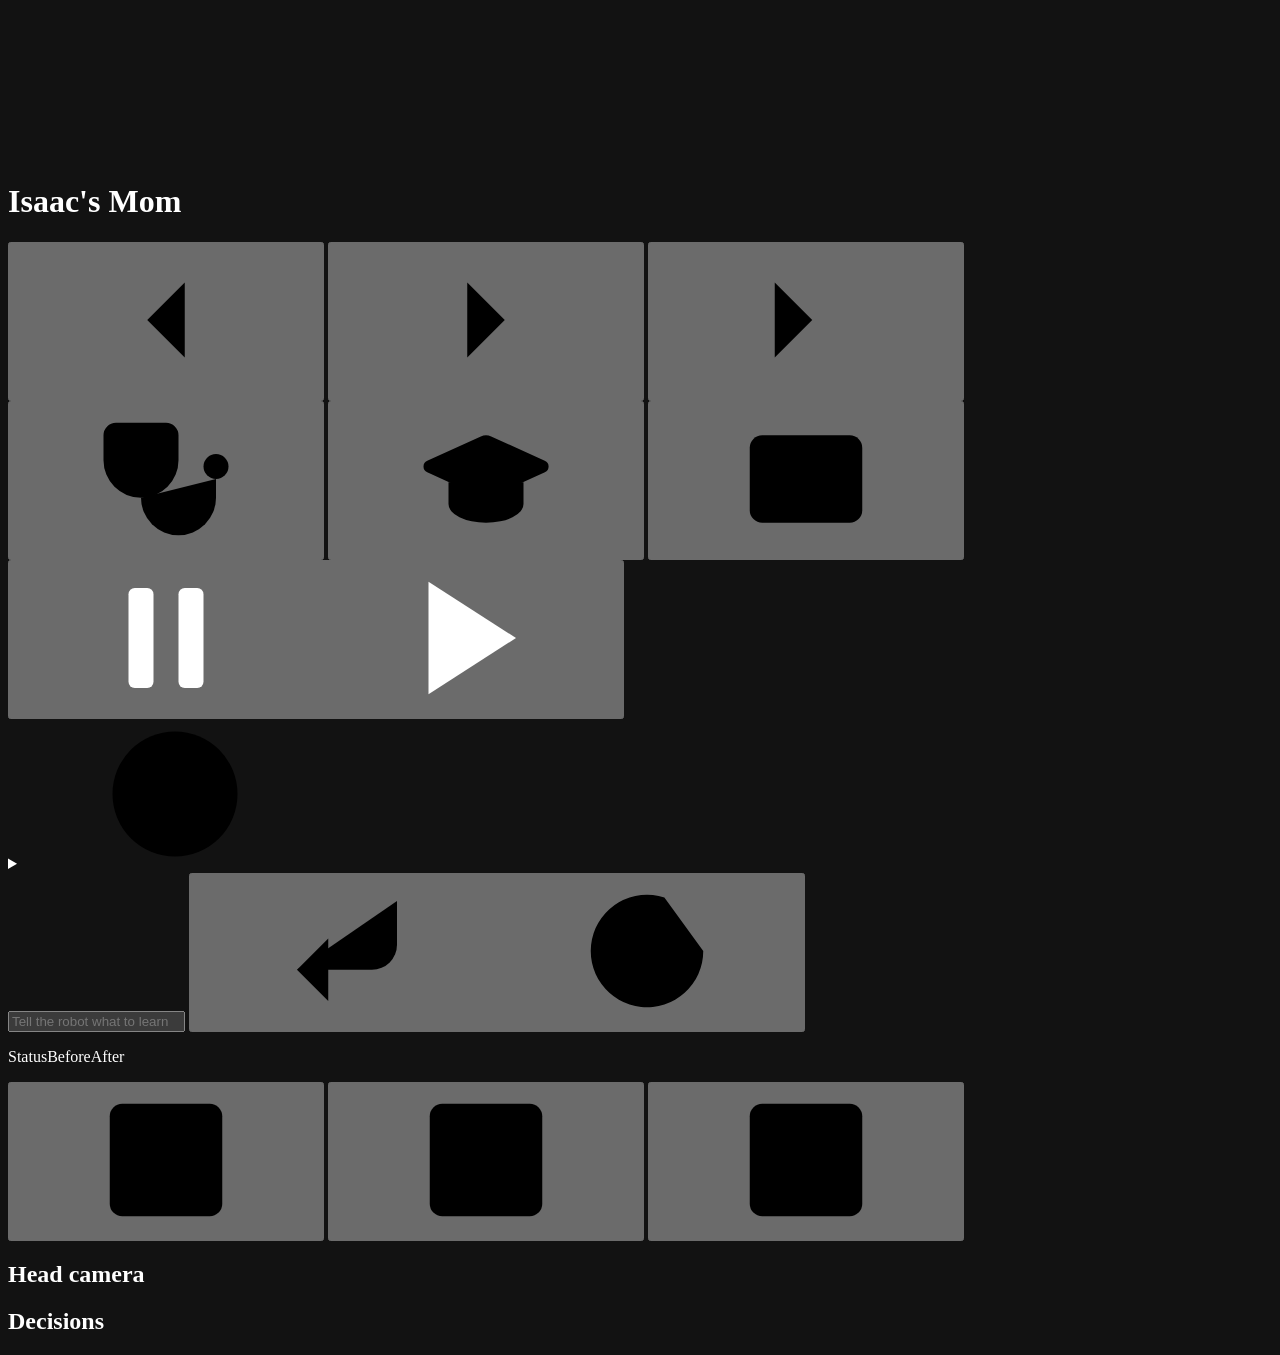
==== isaacs_mom/orchestrator/dashboard/static/index.html @ deb57fa5 "Dashboard: one view under a results strip; a column per held-out seed in seed order, its coloured ma" ====
<!doctype html>
<html lang="en">
<meta charset="utf-8">
<meta name="viewport" content="width=device-width, initial-scale=1">
<meta name="color-scheme" content="dark">
<title>Isaac's Mom</title>
<link rel="stylesheet" href="/static/style.css">
<body>
<!-- Lucide (ISC licence, lucide.dev): chevron-left, chevron-right, chevron-last, stethoscope, graduation-cap, pause, play, chevron-down, corner-down-left, loader-circle; for the skills, move-left,
     move-right, arrow-up, arrow-down, rotate-ccw, rotate-cw, fold-horizontal, arrow-up-from-line, arrow-down-to-line and
     eye; for the Results marks, arrow-up, arrow-down, x, check, triangle-alert and a filled dot; for a seed's switch,
     panel-left, columns-2 and panel-right; info. Hand-drawn: i-move. -->
<svg class="sprite" aria-hidden="true">
  <symbol id="i-prev" viewBox="0 0 24 24"><path d="m15 18-6-6 6-6"/></symbol>
  <symbol id="i-next" viewBox="0 0 24 24"><path d="m9 18 6-6-6-6"/></symbol>
  <symbol id="i-end" viewBox="0 0 24 24"><path d="m7 18 6-6-6-6M17 6v12"/></symbol>
  <symbol id="i-diag" viewBox="0 0 24 24"><path d="M11 2v2M5 2v2M5 3H4a2 2 0 0 0-2 2v4a6 6 0 0 0 12 0V5a2 2 0 0 0-2-2h-1"/><path d="M8 15a6 6 0 0 0 12 0v-3"/><circle cx="20" cy="10" r="2"/></symbol>
  <symbol id="i-teacher" viewBox="0 0 24 24"><path d="M21.42 10.922a1 1 0 0 0-.019-1.838L12.83 5.18a2 2 0 0 0-1.66 0L2.6 9.08a1 1 0 0 0 0 1.832l8.57 3.908a2 2 0 0 0 1.66 0z"/><path d="M22 10v6M6 12.5V16a6 3 0 0 0 12 0v-3.5"/></symbol>
  <symbol id="i-move" viewBox="0 0 24 24"><rect x="3" y="5" width="18" height="14" rx="2"/><path d="M12 2.5v19M8 10l-2 2 2 2M16 10l2 2-2 2"/></symbol>
  <symbol id="i-pause" viewBox="0 0 24 24"><rect x="6" y="4" width="4" height="16" rx="1" fill="currentColor"/><rect x="14" y="4" width="4" height="16" rx="1" fill="currentColor"/></symbol>
  <symbol id="i-play" viewBox="0 0 24 24"><path d="M6 3l14 9-14 9z" fill="currentColor"/></symbol>
  <symbol id="i-choose" viewBox="0 0 24 24"><path d="m6 9 6 6 6-6"/></symbol>
  <symbol id="i-enter" viewBox="0 0 24 24"><path d="M9 10l-5 5 5 5"/><path d="M20 4v7a4 4 0 0 1-4 4H4"/></symbol>
  <symbol id="i-wait" viewBox="0 0 24 24"><path d="M21 12a9 9 0 1 1-6.219-8.56"/></symbol>
  <symbol id="i-info" viewBox="0 0 24 24"><circle cx="12" cy="12" r="10"/><path d="M12 16v-4M12 8h.01"/></symbol>
  <symbol id="i-before" viewBox="0 0 24 24"><rect width="18" height="18" x="3" y="3" rx="2"/><path d="M9 3v18"/></symbol>
  <symbol id="i-both" viewBox="0 0 24 24"><rect width="18" height="18" x="3" y="3" rx="2"/><path d="M12 3v18"/></symbol>
  <symbol id="i-after" viewBox="0 0 24 24"><rect width="18" height="18" x="3" y="3" rx="2"/><path d="M15 3v18"/></symbol>
  <symbol id="m-up" viewBox="0 0 24 24"><path d="m5 12 7-7 7 7M12 19V5"/></symbol>
  <symbol id="m-down" viewBox="0 0 24 24"><path d="M12 5v14M19 12l-7 7-7-7"/></symbol>
  <symbol id="m-pass" viewBox="0 0 24 24"><path d="M20 6 9 17l-5-5"/></symbol>
  <symbol id="m-fail" viewBox="0 0 24 24"><path d="M18 6 6 18M6 6l12 12"/></symbol>
  <symbol id="m-error" viewBox="0 0 24 24"><path d="m21.73 18-8-14a2 2 0 0 0-3.48 0l-8 14A2 2 0 0 0 4 21h16a2 2 0 0 0 1.73-3M12 9v4M12 17h.01"/></symbol>
  <symbol id="m-pending" viewBox="0 0 24 24"><circle cx="12" cy="12" r="3" fill="currentColor" stroke="none"/></symbol>
  <!-- One per contracts.Skill: app.js shows #s-<skill> beside the skill's name. -->
  <symbol id="s-reach_left" viewBox="0 0 24 24"><path d="M6 8l-4 4 4 4M2 12h20"/></symbol>
  <symbol id="s-reach_right" viewBox="0 0 24 24"><path d="M18 8l4 4-4 4M2 12h20"/></symbol>
  <symbol id="s-walk_forward" viewBox="0 0 24 24"><path d="m5 12 7-7 7 7M12 19V5"/></symbol>
  <symbol id="s-walk_back" viewBox="0 0 24 24"><path d="M12 5v14M19 12l-7 7-7-7"/></symbol>
  <symbol id="s-turn_left" viewBox="0 0 24 24"><path d="M3 12a9 9 0 1 0 9-9 9.75 9.75 0 0 0-6.74 2.74L3 8"/><path d="M3 3v5h5"/></symbol>
  <symbol id="s-turn_right" viewBox="0 0 24 24"><path d="M21 12a9 9 0 1 1-9-9c2.52 0 4.93 1 6.74 2.74L21 8"/><path d="M21 3v5h-5"/></symbol>
  <symbol id="s-hug" viewBox="0 0 24 24"><path d="M2 12h6M22 12h-6M12 2v2M12 8v2M12 14v2M12 20v2M19 9l-3 3 3 3M5 15l3-3-3-3"/></symbol>
  <symbol id="s-lift" viewBox="0 0 24 24"><path d="m18 9-6-6-6 6M12 3v14M5 21h14"/></symbol>
  <symbol id="s-place" viewBox="0 0 24 24"><path d="M12 17V3M6 11l6 6 6-6M19 21H5"/></symbol>
  <symbol id="s-reobserve" viewBox="0 0 24 24"><path d="M2.06 12.35a1 1 0 0 1 0-.7 10.75 10.75 0 0 1 19.88 0 1 1 0 0 1 0 .7 10.75 10.75 0 0 1-19.88 0"/><circle cx="12" cy="12" r="3"/></symbol>
</svg>
<header class="bar">
  <div class="top">
    <h1>Isaac's Mom</h1>
    <details class="runs" id="runs" hidden>
      <summary><span class="sr">Run </span><span class="run-name" id="run-name"></span><svg class="i" aria-hidden="true"><use href="#i-choose"/></svg></summary>
      <div class="pop">
        <h2>Runs, live first</h2>
        <ul class="run-list" id="run-list"></ul>
      </div>
    </details>
    <span id="status"></span>
    <!-- Grouped as the presenter tells the story: where in the run, its beats, the view. -->
    <nav class="presenter" aria-label="Presenter keys">
      <span class="group" role="group" aria-label="Episodes">
        <button type="button" id="b-prev" data-key="ArrowLeft" aria-keyshortcuts="ArrowLeft" aria-label="Previous" data-tip="Previous episode · ←"><svg class="i" aria-hidden="true"><use href="#i-prev"/></svg></button>
        <button type="button" id="b-next" data-key="ArrowRight" aria-keyshortcuts="ArrowRight" aria-label="Next" data-tip="Next episode · →"><svg class="i" aria-hidden="true"><use href="#i-next"/></svg></button>
        <button type="button" id="b-end" data-key="End" aria-keyshortcuts="End" aria-label="Latest" data-tip="Latest: follow the episode in progress · End"><svg class="i" aria-hidden="true"><use href="#i-end"/></svg></button>
      </span>
      <span class="group" role="group" aria-label="Story">
        <button type="button" id="b-d" data-key="d" aria-keyshortcuts="D" aria-label="Diagnosis" data-tip="Diagnosis: the nearest diagnosed episode · D"><svg class="i" aria-hidden="true"><use href="#i-diag"/></svg></button>
        <button type="button" id="b-t" data-key="t" aria-keyshortcuts="T" aria-label="Teacher" data-tip="Teacher: the nearest teacher demonstration · T"><svg class="i" aria-hidden="true"><use href="#i-teacher"/></svg></button>
        <button type="button" id="b-m" data-key="m" aria-keyshortcuts="M" aria-label="Move" aria-pressed="false" data-tip="Move: the frames before and after the move · M"><svg class="i" aria-hidden="true"><use href="#i-move"/></svg></button>
      </span>
      <span class="group" role="group" aria-label="View">
        <button type="button" id="b-pause" data-key=" " aria-keyshortcuts="Space" aria-label="Pause" data-tip="Pause · Space"><svg class="i off" aria-hidden="true"><use href="#i-pause"/></svg><svg class="i on" aria-hidden="true"><use href="#i-play"/></svg><span class="count"></span></button>
      </span>
    </nav>
    <details class="legend">
      <summary aria-label="Legend" data-tip="Legend: every mark, icon and key"><svg class="i" aria-hidden="true"><use href="#i-info"/></svg></summary>
      <div class="pop">
        <section>
          <h2>Labels</h2>
          <dl>
            <dt><span class="chip live">Live</span></dt><dd>Events are arriving (the last within 20 s), or a fine-tune started in the last 30 minutes is still running. Its dot pulses.</dd>
            <dt><span class="chip recorded">Recorded</span></dt><dd>From the run's saved files; nothing new is arriving for it.</dd>
            <dt><span class="chip placeholder">Placeholder</span></dt><dd>The run is on FakeSim, the stand-in simulator. A panel with nothing to show says so in words.</dd>
            <dt><span class="chip lost">Disconnected</span></dt><dd>The page lost the run's event stream and is retrying; nothing shown is live until it returns.</dd>
            <dt><span class="chip paused">Paused</span></dt><dd>Space is holding the view; new events wait until it resumes.</dd>
            <dt><span class="chip config">Configured</span></dt><dd>Set in the code, not measured.</dd>
            <dt><span class="chip refused">Not started</span></dt><dd>A Teach the task generator refused, a task the loop does not train on yet, or a run that stopped before its first episode. The run says why.</dd>
            <dt><span class="tag student">Student</span><span class="tag teacher">Teacher</span></dt><dd>Who chose a skill: blue for the student, teal for the teacher. Green and red mark only success and failure.</dd>
          </dl>
          <p class="note">The header names the run's label; a panel shows its label's dot, and its word only where it differs.</p>
        </section>
        <section>
          <h2>Results strip</h2>
          <p class="note">One column per held-out seed, in seed order; choose one to see that seed's tests. Three rows:</p>
          <dl>
            <dt>Status</dt><dd>How the seed changed from the first checkpoint to the latest, the one row in colour:</dd>
            <dt><svg class="i mark up" aria-hidden="true"><use href="#m-up"/></svg><svg class="i mark down" aria-hidden="true"><use href="#m-down"/></svg></dt><dd>Improved (failed, then succeeded) or regressed (succeeded, then failed)</dd>
            <dt><svg class="i mark pass" aria-hidden="true"><use href="#m-pass"/></svg><svg class="i mark fail" aria-hidden="true"><use href="#m-fail"/></svg></dt><dd>Always passed or still fails</dd>
            <dt><svg class="i mark error" aria-hidden="true"><use href="#m-error"/></svg></dt><dd>Errored at either, counted apart, never as a failure</dd>
            <dt><svg class="i mark pending" aria-hidden="true"><use href="#m-pending"/></svg></dt><dd>Pending: the latest test hasn't reached the seed, or there is only one</dd>
            <dt>Before, After</dt><dd>The seed's verdict before fine-tuning and after the latest round, uncoloured:</dd>
            <dt><svg class="i" aria-hidden="true"><use href="#m-pass"/></svg><svg class="i" aria-hidden="true"><use href="#m-fail"/></svg><svg class="i" aria-hidden="true"><use href="#m-error"/></svg><svg class="i" aria-hidden="true"><use href="#m-pending"/></svg></dt><dd>Succeeded, failed, errored, not run yet</dd>
            <dt><svg class="i" aria-hidden="true"><use href="#i-before"/></svg><svg class="i" aria-hidden="true"><use href="#i-both"/></svg><svg class="i" aria-hidden="true"><use href="#i-after"/></svg></dt><dd>A chosen seed's first checkpoint in full, every checkpoint side by side, or its latest in full; the choice holds from seed to seed</dd>
          </dl>
        </section>
        <section class="keys">
          <h2>Keys</h2>
          <dl>
            <dt><svg class="i" aria-hidden="true"><use href="#i-prev"/></svg><svg class="i" aria-hidden="true"><use href="#i-next"/></svg><kbd>←</kbd><kbd>→</kbd></dt><dd>Previous or next episode of the run, seed in a seed's tests, checkpoint in a seed's episode; in the strip, its previous or next column</dd>
            <dt><kbd>Tab</kbd><kbd>Enter</kbd></dt><dd>Tab reaches the strip; Enter opens the seed or the episode focused</dd>
            <dt><svg class="i" aria-hidden="true"><use href="#i-prev"/></svg><kbd>Esc</kbd></dt><dd>Back: from a seed to where the view was, from an episode opened from Both to its seed</dd>
            <dt><svg class="i" aria-hidden="true"><use href="#i-end"/></svg><kbd>End</kbd></dt><dd>Latest: follow the episode in progress, while the run is live</dd>
            <dt><svg class="i" aria-hidden="true"><use href="#i-diag"/></svg><kbd>D</kbd></dt><dd>Diagnosis: the nearest episode the teacher diagnosed</dd>
            <dt><svg class="i" aria-hidden="true"><use href="#i-teacher"/></svg><kbd>T</kbd></dt><dd>Teacher: the nearest episode the teacher drove</dd>
            <dt><svg class="i" aria-hidden="true"><use href="#i-move"/></svg><kbd>M</kbd></dt><dd>Move: the frames right before and after the box or bin was moved, side by side; again to go back</dd>
            <dt><svg class="i" aria-hidden="true"><use href="#i-pause"/></svg><kbd>Space</kbd></dt><dd>Pause or resume; new events wait while paused</dd>
            <dt><svg class="i" aria-hidden="true"><use href="#i-enter"/></svg><kbd>Enter</kbd></dt><dd>Teach: in the Teach box, sends what you typed. While you type there, the keys above type text.</dd>
          </dl>
        </section>
        <p class="note run" id="run-meta"></p>
      </div>
    </details>
  </div>
</header>
<div class="controlbar">
  <div class="control" id="control"></div>
  <form class="teach" id="teach" novalidate>
    <span class="field">
      <input id="instruction" name="instruction" type="text" autocomplete="off" dir="auto" placeholder="Tell the robot what to learn" aria-label="Tell the robot what to learn" aria-describedby="teach-count">
      <span class="count" id="teach-count"></span>
    </span>
    <button type="submit" id="teach-go" aria-label="Teach" data-tip="Teach · Enter"><svg class="i go" aria-hidden="true"><use href="#i-enter"/></svg><svg class="i wait" aria-hidden="true"><use href="#i-wait"/></svg></button>
    <div class="pop answer" id="teach-said" aria-hidden="true" hidden></div>
  </form>
</div>
<section class="results-strip" aria-label="Held-out seeds">
  <p class="labels" aria-hidden="true"><span class="status">Status</span><span>Before</span><span>After</span></p>
  <ol class="columns" id="columns"></ol>
  <div class="switch" id="sides" role="group" aria-label="Checkpoints shown in a seed">
    <button type="button" data-side="before" data-f="side:before" aria-pressed="false" aria-disabled="true" aria-label="Before" data-tip="Choose a seed to compare"><svg class="i" aria-hidden="true"><use href="#i-before"/></svg></button>
    <button type="button" data-side="both" data-f="side:both" aria-pressed="false" aria-disabled="true" aria-label="Both" data-tip="Choose a seed to compare"><svg class="i" aria-hidden="true"><use href="#i-both"/></svg></button>
    <button type="button" data-side="after" data-f="side:after" aria-pressed="false" aria-disabled="true" aria-label="After" data-tip="Choose a seed to compare"><svg class="i" aria-hidden="true"><use href="#i-after"/></svg></button>
  </div>
</section>
<p class="sr" id="teach-status" role="status"></p>
<p class="sr" id="announce" aria-live="polite"></p>
<main id="main">
  <section class="panel results" id="results" aria-label="Held-out seed"></section>
  <section class="panel col camera">
    <header><h2>Head camera</h2></header>
    <div class="stage" id="stage"></div>
    <ol class="strip" id="strip" aria-label="Recent head-camera frames"></ol>
  </section>
  <div class="col side" id="side" tabindex="0" role="region" aria-label="Results and diagnosis">
    <section class="panel" id="p-rounds"></section>
    <section class="panel" id="p-diagnosis"></section>
    <section class="panel" id="p-training"></section>
  </div>
  <section class="panel col decisions">
    <header><h2>Decisions</h2><span id="chip-log"></span></header>
    <ol class="log" id="log" tabindex="0" aria-label="Decision log"></ol>
  </section>
</main>
<footer class="models" id="models" aria-label="Where models run"></footer>
<script src="/static/state.js"></script>
<script src="/static/app.js"></script>
</body>
</html>
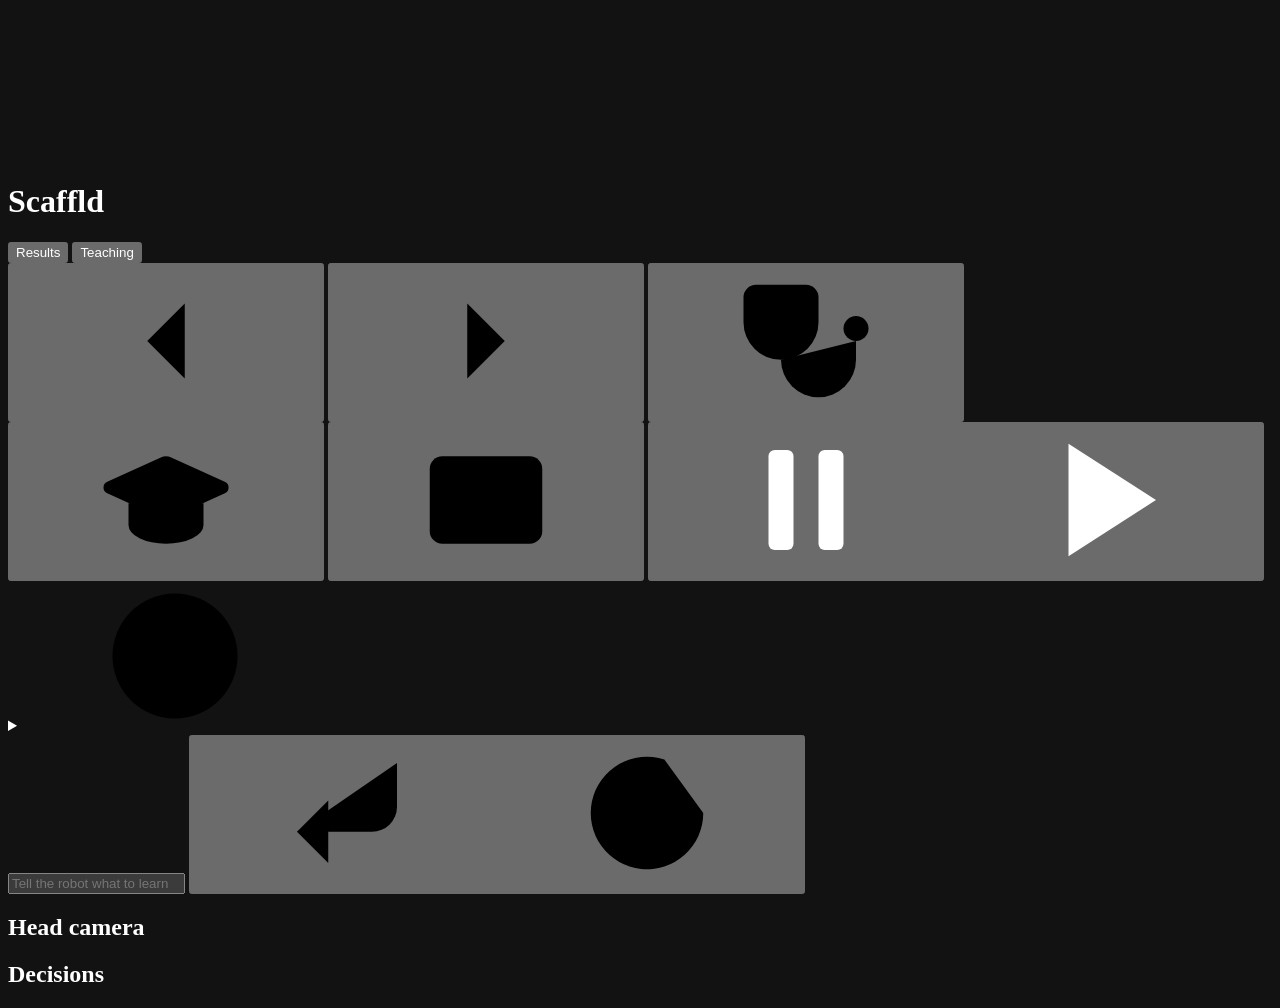
==== commit e8586eb9: "The project's display name is Scaffld: SPEC's title and opening, PRODUCT, and the dashboard's title," ====
--- a/isaacs_mom/orchestrator/dashboard/static/index.html
+++ b/isaacs_mom/orchestrator/dashboard/static/index.html
@@ -3,17 +3,16 @@
 <meta charset="utf-8">
 <meta name="viewport" content="width=device-width, initial-scale=1">
 <meta name="color-scheme" content="dark">
-<title>Isaac's Mom</title>
+<title>Scaffld</title>
 <link rel="stylesheet" href="/static/style.css">
 <body>
-<!-- Lucide (ISC licence, lucide.dev): chevron-left, chevron-right, chevron-last, stethoscope, graduation-cap, pause, play, chevron-down, corner-down-left, loader-circle; for the skills, move-left,
+<!-- Lucide (ISC licence, lucide.dev): chevron-left, chevron-right, stethoscope, graduation-cap, pause, play, chevron-down, corner-down-left, loader-circle; for the skills, move-left,
      move-right, arrow-up, arrow-down, rotate-ccw, rotate-cw, fold-horizontal, arrow-up-from-line, arrow-down-to-line and
      eye; for the Results marks, arrow-up, arrow-down, x, check, triangle-alert and a filled dot; for a seed's switch,
      panel-left, columns-2 and panel-right; info. Hand-drawn: i-move. -->
 <svg class="sprite" aria-hidden="true">
   <symbol id="i-prev" viewBox="0 0 24 24"><path d="m15 18-6-6 6-6"/></symbol>
   <symbol id="i-next" viewBox="0 0 24 24"><path d="m9 18 6-6-6-6"/></symbol>
-  <symbol id="i-end" viewBox="0 0 24 24"><path d="m7 18 6-6-6-6M17 6v12"/></symbol>
   <symbol id="i-diag" viewBox="0 0 24 24"><path d="M11 2v2M5 2v2M5 3H4a2 2 0 0 0-2 2v4a6 6 0 0 0 12 0V5a2 2 0 0 0-2-2h-1"/><path d="M8 15a6 6 0 0 0 12 0v-3"/><circle cx="20" cy="10" r="2"/></symbol>
   <symbol id="i-teacher" viewBox="0 0 24 24"><path d="M21.42 10.922a1 1 0 0 0-.019-1.838L12.83 5.18a2 2 0 0 0-1.66 0L2.6 9.08a1 1 0 0 0 0 1.832l8.57 3.908a2 2 0 0 0 1.66 0z"/><path d="M22 10v6M6 12.5V16a6 3 0 0 0 12 0v-3.5"/></symbol>
   <symbol id="i-move" viewBox="0 0 24 24"><rect x="3" y="5" width="18" height="14" rx="2"/><path d="M12 2.5v19M8 10l-2 2 2 2M16 10l2 2-2 2"/></symbol>
@@ -46,7 +45,7 @@
 </svg>
 <header class="bar">
   <div class="top">
-    <h1>Isaac's Mom</h1>
+    <h1>Scaffld</h1>
     <details class="runs" id="runs" hidden>
       <summary><span class="sr">Run </span><span class="run-name" id="run-name"></span><svg class="i" aria-hidden="true"><use href="#i-choose"/></svg></summary>
       <div class="pop">
@@ -55,12 +54,16 @@
       </div>
     </details>
     <span id="status"></span>
+    <nav class="tabs" id="tabs" aria-label="Views">
+      <button type="button" data-tab="results" data-f="tab:results">Results</button>
+      <button type="button" data-tab="teaching" data-f="tab:teaching">Teaching</button>
+      <button type="button" data-tab="now" data-f="tab:now" aria-keyshortcuts="End" data-tip="Now: the episode in progress · End" hidden><span class="dot live" id="now-dot" aria-hidden="true" hidden></span>Now</button>
+    </nav>
     <!-- Grouped as the presenter tells the story: where in the run, its beats, the view. -->
     <nav class="presenter" aria-label="Presenter keys">
       <span class="group" role="group" aria-label="Episodes">
         <button type="button" id="b-prev" data-key="ArrowLeft" aria-keyshortcuts="ArrowLeft" aria-label="Previous" data-tip="Previous episode · ←"><svg class="i" aria-hidden="true"><use href="#i-prev"/></svg></button>
         <button type="button" id="b-next" data-key="ArrowRight" aria-keyshortcuts="ArrowRight" aria-label="Next" data-tip="Next episode · →"><svg class="i" aria-hidden="true"><use href="#i-next"/></svg></button>
-        <button type="button" id="b-end" data-key="End" aria-keyshortcuts="End" aria-label="Latest" data-tip="Latest: follow the episode in progress · End"><svg class="i" aria-hidden="true"><use href="#i-end"/></svg></button>
       </span>
       <span class="group" role="group" aria-label="Story">
         <button type="button" id="b-d" data-key="d" aria-keyshortcuts="D" aria-label="Diagnosis" data-tip="Diagnosis: the nearest diagnosed episode · D"><svg class="i" aria-hidden="true"><use href="#i-diag"/></svg></button>
@@ -79,7 +82,7 @@
           <dl>
             <dt><span class="chip live">Live</span></dt><dd>Events are arriving (the last within 20 s), or a fine-tune started in the last 30 minutes is still running. Its dot pulses.</dd>
             <dt><span class="chip recorded">Recorded</span></dt><dd>From the run's saved files; nothing new is arriving for it.</dd>
-            <dt><span class="chip placeholder">Placeholder</span></dt><dd>The run is on FakeSim, the stand-in simulator. A panel with nothing to show says so in words.</dd>
+            <dt><span class="chip placeholder">Placeholder</span></dt><dd>The run is on FakeSim, the stand-in simulator, or names no simulator. A panel with nothing to show says so in words.</dd>
             <dt><span class="chip lost">Disconnected</span></dt><dd>The page lost the run's event stream and is retrying; nothing shown is live until it returns.</dd>
             <dt><span class="chip paused">Paused</span></dt><dd>Space is holding the view; new events wait until it resumes.</dd>
             <dt><span class="chip config">Configured</span></dt><dd>Set in the code, not measured.</dd>
@@ -89,28 +92,28 @@
           <p class="note">The header names the run's label; a panel shows its label's dot, and its word only where it differs.</p>
         </section>
         <section>
-          <h2>Results strip</h2>
-          <p class="note">One column per held-out seed, in seed order; choose one to see that seed's tests. Three rows:</p>
+          <h2>Results</h2>
           <dl>
-            <dt>Status</dt><dd>How the seed changed from the first checkpoint to the latest, the one row in colour:</dd>
-            <dt><svg class="i mark up" aria-hidden="true"><use href="#m-up"/></svg><svg class="i mark down" aria-hidden="true"><use href="#m-down"/></svg></dt><dd>Improved (failed, then succeeded) or regressed (succeeded, then failed)</dd>
-            <dt><svg class="i mark pass" aria-hidden="true"><use href="#m-pass"/></svg><svg class="i mark fail" aria-hidden="true"><use href="#m-fail"/></svg></dt><dd>Always passed or still fails</dd>
+            <dt><svg class="i mark down" aria-hidden="true"><use href="#m-down"/></svg></dt><dd>Regressed: succeeded at the first checkpoint, failed at the latest</dd>
+            <dt><svg class="i mark up" aria-hidden="true"><use href="#m-up"/></svg></dt><dd>Improved: failed at the first checkpoint, succeeded at the latest</dd>
+            <dt><svg class="i mark fail" aria-hidden="true"><use href="#m-fail"/></svg></dt><dd>Still fails: failed at both</dd>
+            <dt><svg class="i mark pass" aria-hidden="true"><use href="#m-pass"/></svg></dt><dd>Always passed: succeeded at both</dd>
             <dt><svg class="i mark error" aria-hidden="true"><use href="#m-error"/></svg></dt><dd>Errored at either, counted apart, never as a failure</dd>
             <dt><svg class="i mark pending" aria-hidden="true"><use href="#m-pending"/></svg></dt><dd>Pending: the latest test hasn't reached the seed, or there is only one</dd>
-            <dt>Before, After</dt><dd>The seed's verdict before fine-tuning and after the latest round, uncoloured:</dd>
-            <dt><svg class="i" aria-hidden="true"><use href="#m-pass"/></svg><svg class="i" aria-hidden="true"><use href="#m-fail"/></svg><svg class="i" aria-hidden="true"><use href="#m-error"/></svg><svg class="i" aria-hidden="true"><use href="#m-pending"/></svg></dt><dd>Succeeded, failed, errored, not run yet</dd>
-            <dt><svg class="i" aria-hidden="true"><use href="#i-before"/></svg><svg class="i" aria-hidden="true"><use href="#i-both"/></svg><svg class="i" aria-hidden="true"><use href="#i-after"/></svg></dt><dd>A chosen seed's first checkpoint in full, every checkpoint side by side, or its latest in full; the choice holds from seed to seed</dd>
+            <dt><svg class="i" aria-hidden="true"><use href="#i-before"/></svg><svg class="i" aria-hidden="true"><use href="#i-both"/></svg><svg class="i" aria-hidden="true"><use href="#i-after"/></svg></dt><dd>A seed's first checkpoint, every one side by side, or its latest</dd>
           </dl>
+          <p class="note">Each count is a filter: choose it to show only those seeds, again to show all.</p>
         </section>
         <section class="keys">
           <h2>Keys</h2>
           <dl>
-            <dt><svg class="i" aria-hidden="true"><use href="#i-prev"/></svg><svg class="i" aria-hidden="true"><use href="#i-next"/></svg><kbd>←</kbd><kbd>→</kbd></dt><dd>Previous or next episode of the run, seed in a seed's tests, checkpoint in a seed's episode; in the strip, its previous or next column</dd>
-            <dt><kbd>Tab</kbd><kbd>Enter</kbd></dt><dd>Tab reaches the strip; Enter opens the seed or the episode focused</dd>
-            <dt><svg class="i" aria-hidden="true"><use href="#i-prev"/></svg><kbd>Esc</kbd></dt><dd>Back: from a seed to where the view was, from an episode opened from Both to its seed</dd>
-            <dt><svg class="i" aria-hidden="true"><use href="#i-end"/></svg><kbd>End</kbd></dt><dd>Latest: follow the episode in progress, while the run is live</dd>
-            <dt><svg class="i" aria-hidden="true"><use href="#i-diag"/></svg><kbd>D</kbd></dt><dd>Diagnosis: the nearest episode the teacher diagnosed</dd>
-            <dt><svg class="i" aria-hidden="true"><use href="#i-teacher"/></svg><kbd>T</kbd></dt><dd>Teacher: the nearest episode the teacher drove</dd>
+            <dt><svg class="i" aria-hidden="true"><use href="#i-prev"/></svg><svg class="i" aria-hidden="true"><use href="#i-next"/></svg><kbd>←</kbd><kbd>→</kbd></dt><dd>Previous or next seed in Results, checkpoint in a seed's episode, episode in Teaching</dd>
+            <dt><kbd>↑</kbd><kbd>↓</kbd></dt><dd>Previous or next seed in Results' list</dd>
+            <dt><kbd>Enter</kbd></dt><dd>Open the seed or the episode focused</dd>
+            <dt><svg class="i" aria-hidden="true"><use href="#i-prev"/></svg><kbd>Esc</kbd></dt><dd>Back: from an episode to its seed, from a seed to the list</dd>
+            <dt><kbd>End</kbd></dt><dd>Now: the episode in progress, while the run is live</dd>
+            <dt><svg class="i" aria-hidden="true"><use href="#i-diag"/></svg><kbd>D</kbd></dt><dd>Diagnosis: the nearest episode the teacher diagnosed, in Teaching</dd>
+            <dt><svg class="i" aria-hidden="true"><use href="#i-teacher"/></svg><kbd>T</kbd></dt><dd>Teacher: the nearest episode the teacher drove, in Teaching</dd>
             <dt><svg class="i" aria-hidden="true"><use href="#i-move"/></svg><kbd>M</kbd></dt><dd>Move: the frames right before and after the box or bin was moved, side by side; again to go back</dd>
             <dt><svg class="i" aria-hidden="true"><use href="#i-pause"/></svg><kbd>Space</kbd></dt><dd>Pause or resume; new events wait while paused</dd>
             <dt><svg class="i" aria-hidden="true"><use href="#i-enter"/></svg><kbd>Enter</kbd></dt><dd>Teach: in the Teach box, sends what you typed. While you type there, the keys above type text.</dd>
@@ -132,19 +135,10 @@
     <div class="pop answer" id="teach-said" aria-hidden="true" hidden></div>
   </form>
 </div>
-<section class="results-strip" aria-label="Held-out seeds">
-  <p class="labels" aria-hidden="true"><span class="status">Status</span><span>Before</span><span>After</span></p>
-  <ol class="columns" id="columns"></ol>
-  <div class="switch" id="sides" role="group" aria-label="Checkpoints shown in a seed">
-    <button type="button" data-side="before" data-f="side:before" aria-pressed="false" aria-disabled="true" aria-label="Before" data-tip="Choose a seed to compare"><svg class="i" aria-hidden="true"><use href="#i-before"/></svg></button>
-    <button type="button" data-side="both" data-f="side:both" aria-pressed="false" aria-disabled="true" aria-label="Both" data-tip="Choose a seed to compare"><svg class="i" aria-hidden="true"><use href="#i-both"/></svg></button>
-    <button type="button" data-side="after" data-f="side:after" aria-pressed="false" aria-disabled="true" aria-label="After" data-tip="Choose a seed to compare"><svg class="i" aria-hidden="true"><use href="#i-after"/></svg></button>
-  </div>
-</section>
 <p class="sr" id="teach-status" role="status"></p>
 <p class="sr" id="announce" aria-live="polite"></p>
 <main id="main">
-  <section class="panel results" id="results" aria-label="Held-out seed"></section>
+  <section class="panel results" id="results" aria-label="Results"></section>
   <section class="panel col camera">
     <header><h2>Head camera</h2></header>
     <div class="stage" id="stage"></div>
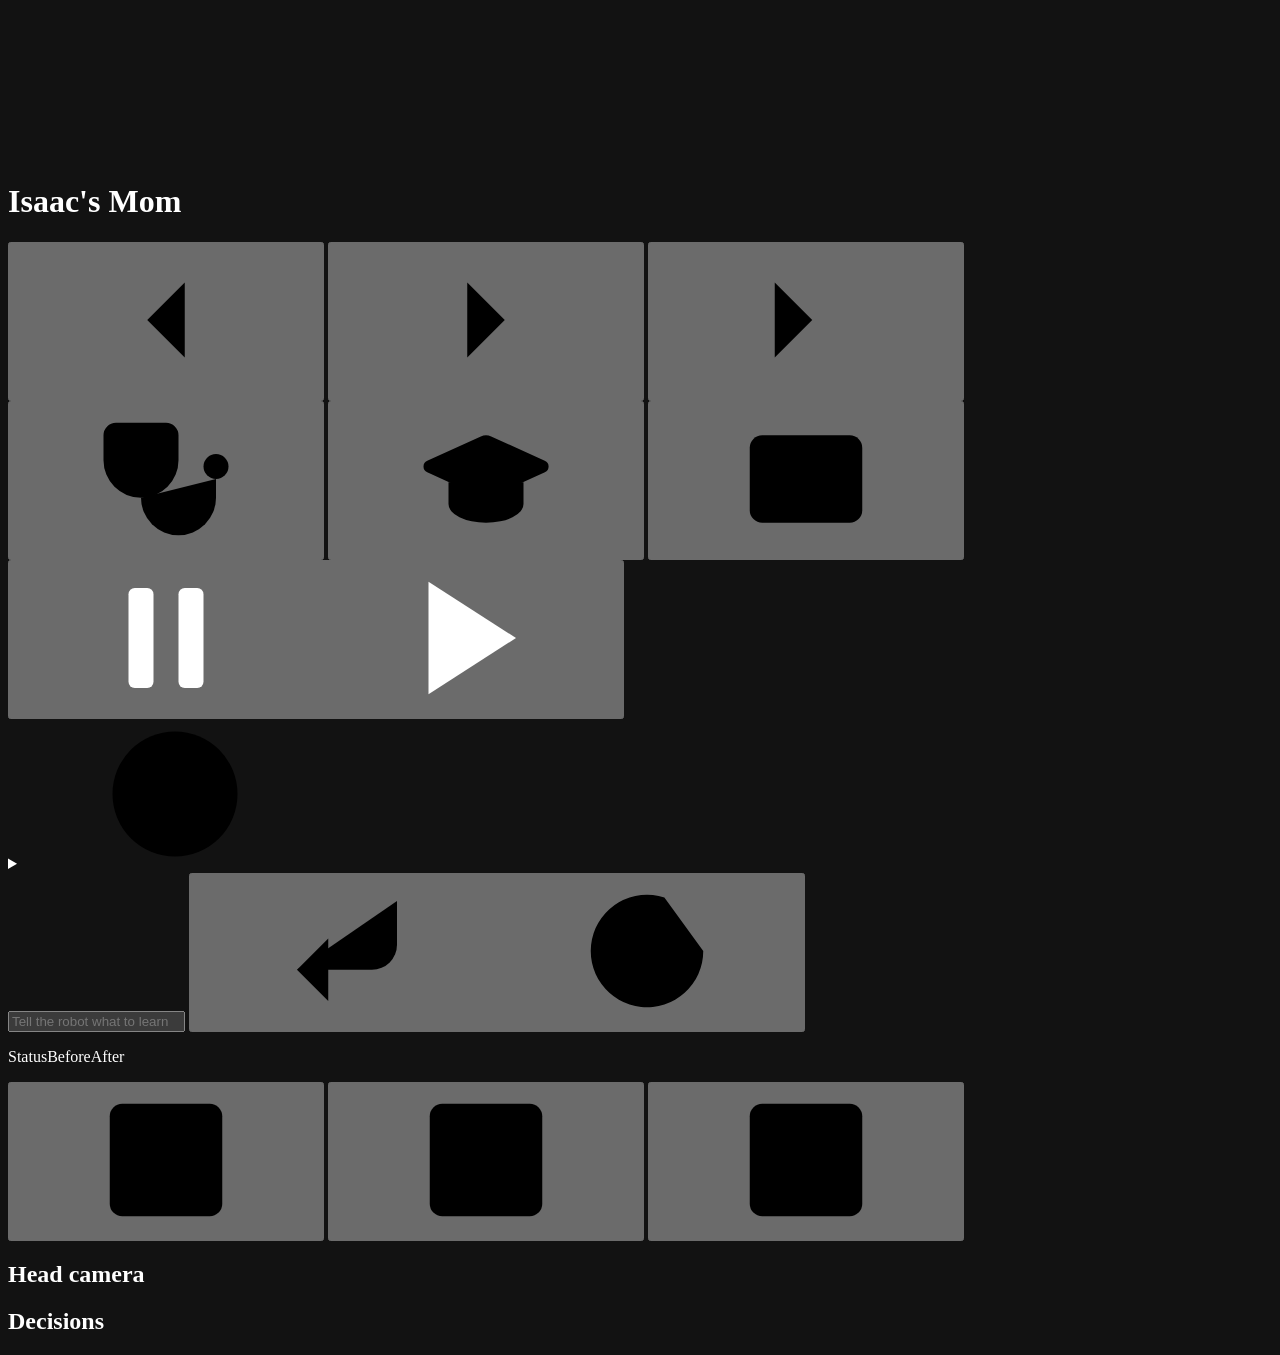
==== commit a55d5eda: "Dashboard: each Back button is named by where it goes, and the switch carries its tip as its accessi" ====
--- a/isaacs_mom/orchestrator/dashboard/static/index.html
+++ b/isaacs_mom/orchestrator/dashboard/static/index.html
@@ -3,16 +3,17 @@
 <meta charset="utf-8">
 <meta name="viewport" content="width=device-width, initial-scale=1">
 <meta name="color-scheme" content="dark">
-<title>Scaffld</title>
+<title>Isaac's Mom</title>
 <link rel="stylesheet" href="/static/style.css">
 <body>
-<!-- Lucide (ISC licence, lucide.dev): chevron-left, chevron-right, stethoscope, graduation-cap, pause, play, chevron-down, corner-down-left, loader-circle; for the skills, move-left,
+<!-- Lucide (ISC licence, lucide.dev): chevron-left, chevron-right, chevron-last, stethoscope, graduation-cap, pause, play, chevron-down, corner-down-left, loader-circle; for the skills, move-left,
      move-right, arrow-up, arrow-down, rotate-ccw, rotate-cw, fold-horizontal, arrow-up-from-line, arrow-down-to-line and
      eye; for the Results marks, arrow-up, arrow-down, x, check, triangle-alert and a filled dot; for a seed's switch,
      panel-left, columns-2 and panel-right; info. Hand-drawn: i-move. -->
 <svg class="sprite" aria-hidden="true">
   <symbol id="i-prev" viewBox="0 0 24 24"><path d="m15 18-6-6 6-6"/></symbol>
   <symbol id="i-next" viewBox="0 0 24 24"><path d="m9 18 6-6-6-6"/></symbol>
+  <symbol id="i-end" viewBox="0 0 24 24"><path d="m7 18 6-6-6-6M17 6v12"/></symbol>
   <symbol id="i-diag" viewBox="0 0 24 24"><path d="M11 2v2M5 2v2M5 3H4a2 2 0 0 0-2 2v4a6 6 0 0 0 12 0V5a2 2 0 0 0-2-2h-1"/><path d="M8 15a6 6 0 0 0 12 0v-3"/><circle cx="20" cy="10" r="2"/></symbol>
   <symbol id="i-teacher" viewBox="0 0 24 24"><path d="M21.42 10.922a1 1 0 0 0-.019-1.838L12.83 5.18a2 2 0 0 0-1.66 0L2.6 9.08a1 1 0 0 0 0 1.832l8.57 3.908a2 2 0 0 0 1.66 0z"/><path d="M22 10v6M6 12.5V16a6 3 0 0 0 12 0v-3.5"/></symbol>
   <symbol id="i-move" viewBox="0 0 24 24"><rect x="3" y="5" width="18" height="14" rx="2"/><path d="M12 2.5v19M8 10l-2 2 2 2M16 10l2 2-2 2"/></symbol>
@@ -45,7 +46,7 @@
 </svg>
 <header class="bar">
   <div class="top">
-    <h1>Scaffld</h1>
+    <h1>Isaac's Mom</h1>
     <details class="runs" id="runs" hidden>
       <summary><span class="sr">Run </span><span class="run-name" id="run-name"></span><svg class="i" aria-hidden="true"><use href="#i-choose"/></svg></summary>
       <div class="pop">
@@ -54,16 +55,12 @@
       </div>
     </details>
     <span id="status"></span>
-    <nav class="tabs" id="tabs" aria-label="Views">
-      <button type="button" data-tab="results" data-f="tab:results">Results</button>
-      <button type="button" data-tab="teaching" data-f="tab:teaching">Teaching</button>
-      <button type="button" data-tab="now" data-f="tab:now" aria-keyshortcuts="End" data-tip="Now: the episode in progress · End" hidden><span class="dot live" id="now-dot" aria-hidden="true" hidden></span>Now</button>
-    </nav>
     <!-- Grouped as the presenter tells the story: where in the run, its beats, the view. -->
     <nav class="presenter" aria-label="Presenter keys">
       <span class="group" role="group" aria-label="Episodes">
         <button type="button" id="b-prev" data-key="ArrowLeft" aria-keyshortcuts="ArrowLeft" aria-label="Previous" data-tip="Previous episode · ←"><svg class="i" aria-hidden="true"><use href="#i-prev"/></svg></button>
         <button type="button" id="b-next" data-key="ArrowRight" aria-keyshortcuts="ArrowRight" aria-label="Next" data-tip="Next episode · →"><svg class="i" aria-hidden="true"><use href="#i-next"/></svg></button>
+        <button type="button" id="b-end" data-key="End" aria-keyshortcuts="End" aria-label="Latest" data-tip="Latest: follow the episode in progress · End"><svg class="i" aria-hidden="true"><use href="#i-end"/></svg></button>
       </span>
       <span class="group" role="group" aria-label="Story">
         <button type="button" id="b-d" data-key="d" aria-keyshortcuts="D" aria-label="Diagnosis" data-tip="Diagnosis: the nearest diagnosed episode · D"><svg class="i" aria-hidden="true"><use href="#i-diag"/></svg></button>
@@ -82,7 +79,7 @@
           <dl>
             <dt><span class="chip live">Live</span></dt><dd>Events are arriving (the last within 20 s), or a fine-tune started in the last 30 minutes is still running. Its dot pulses.</dd>
             <dt><span class="chip recorded">Recorded</span></dt><dd>From the run's saved files; nothing new is arriving for it.</dd>
-            <dt><span class="chip placeholder">Placeholder</span></dt><dd>The run is on FakeSim, the stand-in simulator, or names no simulator. A panel with nothing to show says so in words.</dd>
+            <dt><span class="chip placeholder">Placeholder</span></dt><dd>The run is on FakeSim, the stand-in simulator. A panel with nothing to show says so in words.</dd>
             <dt><span class="chip lost">Disconnected</span></dt><dd>The page lost the run's event stream and is retrying; nothing shown is live until it returns.</dd>
             <dt><span class="chip paused">Paused</span></dt><dd>Space is holding the view; new events wait until it resumes.</dd>
             <dt><span class="chip config">Configured</span></dt><dd>Set in the code, not measured.</dd>
@@ -92,28 +89,28 @@
           <p class="note">The header names the run's label; a panel shows its label's dot, and its word only where it differs.</p>
         </section>
         <section>
-          <h2>Results</h2>
+          <h2>Results strip</h2>
+          <p class="note">One column per held-out seed, in seed order; choose one to see that seed's tests. Three rows:</p>
           <dl>
-            <dt><svg class="i mark down" aria-hidden="true"><use href="#m-down"/></svg></dt><dd>Regressed: succeeded at the first checkpoint, failed at the latest</dd>
-            <dt><svg class="i mark up" aria-hidden="true"><use href="#m-up"/></svg></dt><dd>Improved: failed at the first checkpoint, succeeded at the latest</dd>
-            <dt><svg class="i mark fail" aria-hidden="true"><use href="#m-fail"/></svg></dt><dd>Still fails: failed at both</dd>
-            <dt><svg class="i mark pass" aria-hidden="true"><use href="#m-pass"/></svg></dt><dd>Always passed: succeeded at both</dd>
+            <dt>Status</dt><dd>How the seed changed from the first checkpoint to the latest, the one row in colour:</dd>
+            <dt><svg class="i mark up" aria-hidden="true"><use href="#m-up"/></svg><svg class="i mark down" aria-hidden="true"><use href="#m-down"/></svg></dt><dd>Improved (failed, then succeeded) or regressed (succeeded, then failed)</dd>
+            <dt><svg class="i mark pass" aria-hidden="true"><use href="#m-pass"/></svg><svg class="i mark fail" aria-hidden="true"><use href="#m-fail"/></svg></dt><dd>Always passed or still fails</dd>
             <dt><svg class="i mark error" aria-hidden="true"><use href="#m-error"/></svg></dt><dd>Errored at either, counted apart, never as a failure</dd>
             <dt><svg class="i mark pending" aria-hidden="true"><use href="#m-pending"/></svg></dt><dd>Pending: the latest test hasn't reached the seed, or there is only one</dd>
-            <dt><svg class="i" aria-hidden="true"><use href="#i-before"/></svg><svg class="i" aria-hidden="true"><use href="#i-both"/></svg><svg class="i" aria-hidden="true"><use href="#i-after"/></svg></dt><dd>A seed's first checkpoint, every one side by side, or its latest</dd>
+            <dt>Before, After</dt><dd>The seed's verdict before fine-tuning and after the latest round, uncoloured:</dd>
+            <dt><svg class="i" aria-hidden="true"><use href="#m-pass"/></svg><svg class="i" aria-hidden="true"><use href="#m-fail"/></svg><svg class="i" aria-hidden="true"><use href="#m-error"/></svg><svg class="i" aria-hidden="true"><use href="#m-pending"/></svg></dt><dd>Succeeded, failed, errored, not run yet</dd>
+            <dt><svg class="i" aria-hidden="true"><use href="#i-before"/></svg><svg class="i" aria-hidden="true"><use href="#i-both"/></svg><svg class="i" aria-hidden="true"><use href="#i-after"/></svg></dt><dd>A chosen seed's first checkpoint in full, every checkpoint side by side, or its latest in full; the choice holds from seed to seed</dd>
           </dl>
-          <p class="note">Each count is a filter: choose it to show only those seeds, again to show all.</p>
         </section>
         <section class="keys">
           <h2>Keys</h2>
           <dl>
-            <dt><svg class="i" aria-hidden="true"><use href="#i-prev"/></svg><svg class="i" aria-hidden="true"><use href="#i-next"/></svg><kbd>←</kbd><kbd>→</kbd></dt><dd>Previous or next seed in Results, checkpoint in a seed's episode, episode in Teaching</dd>
-            <dt><kbd>↑</kbd><kbd>↓</kbd></dt><dd>Previous or next seed in Results' list</dd>
-            <dt><kbd>Enter</kbd></dt><dd>Open the seed or the episode focused</dd>
-            <dt><svg class="i" aria-hidden="true"><use href="#i-prev"/></svg><kbd>Esc</kbd></dt><dd>Back: from an episode to its seed, from a seed to the list</dd>
-            <dt><kbd>End</kbd></dt><dd>Now: the episode in progress, while the run is live</dd>
-            <dt><svg class="i" aria-hidden="true"><use href="#i-diag"/></svg><kbd>D</kbd></dt><dd>Diagnosis: the nearest episode the teacher diagnosed, in Teaching</dd>
-            <dt><svg class="i" aria-hidden="true"><use href="#i-teacher"/></svg><kbd>T</kbd></dt><dd>Teacher: the nearest episode the teacher drove, in Teaching</dd>
+            <dt><svg class="i" aria-hidden="true"><use href="#i-prev"/></svg><svg class="i" aria-hidden="true"><use href="#i-next"/></svg><kbd>←</kbd><kbd>→</kbd></dt><dd>Previous or next episode of the run, seed in a seed's tests, checkpoint in a seed's episode; in the strip, its previous or next column</dd>
+            <dt><kbd>Tab</kbd><kbd>Enter</kbd></dt><dd>Tab reaches the strip; Enter opens the seed or the episode focused</dd>
+            <dt><svg class="i" aria-hidden="true"><use href="#i-prev"/></svg><kbd>Esc</kbd></dt><dd>Back: from a seed to where the view was, from an episode opened from Both to its seed</dd>
+            <dt><svg class="i" aria-hidden="true"><use href="#i-end"/></svg><kbd>End</kbd></dt><dd>Latest: follow the episode in progress, while the run is live</dd>
+            <dt><svg class="i" aria-hidden="true"><use href="#i-diag"/></svg><kbd>D</kbd></dt><dd>Diagnosis: the nearest episode the teacher diagnosed</dd>
+            <dt><svg class="i" aria-hidden="true"><use href="#i-teacher"/></svg><kbd>T</kbd></dt><dd>Teacher: the nearest episode the teacher drove</dd>
             <dt><svg class="i" aria-hidden="true"><use href="#i-move"/></svg><kbd>M</kbd></dt><dd>Move: the frames right before and after the box or bin was moved, side by side; again to go back</dd>
             <dt><svg class="i" aria-hidden="true"><use href="#i-pause"/></svg><kbd>Space</kbd></dt><dd>Pause or resume; new events wait while paused</dd>
             <dt><svg class="i" aria-hidden="true"><use href="#i-enter"/></svg><kbd>Enter</kbd></dt><dd>Teach: in the Teach box, sends what you typed. While you type there, the keys above type text.</dd>
@@ -135,10 +132,19 @@
     <div class="pop answer" id="teach-said" aria-hidden="true" hidden></div>
   </form>
 </div>
+<section class="results-strip" aria-label="Held-out seeds">
+  <p class="labels" aria-hidden="true"><span class="status">Status</span><span>Before</span><span>After</span></p>
+  <ol class="columns" id="columns"></ol>
+  <div class="switch" id="sides" role="group" aria-label="Checkpoints shown in a seed">
+    <button type="button" data-side="before" data-f="side:before" aria-pressed="false" aria-disabled="true" aria-label="Before" aria-description="Choose a seed to compare" data-tip="Choose a seed to compare"><svg class="i" aria-hidden="true"><use href="#i-before"/></svg></button>
+    <button type="button" data-side="both" data-f="side:both" aria-pressed="false" aria-disabled="true" aria-label="Both" aria-description="Choose a seed to compare" data-tip="Choose a seed to compare"><svg class="i" aria-hidden="true"><use href="#i-both"/></svg></button>
+    <button type="button" data-side="after" data-f="side:after" aria-pressed="false" aria-disabled="true" aria-label="After" aria-description="Choose a seed to compare" data-tip="Choose a seed to compare"><svg class="i" aria-hidden="true"><use href="#i-after"/></svg></button>
+  </div>
+</section>
 <p class="sr" id="teach-status" role="status"></p>
 <p class="sr" id="announce" aria-live="polite"></p>
 <main id="main">
-  <section class="panel results" id="results" aria-label="Results"></section>
+  <section class="panel results" id="results" aria-label="Held-out seed"></section>
   <section class="panel col camera">
     <header><h2>Head camera</h2></header>
     <div class="stage" id="stage"></div>
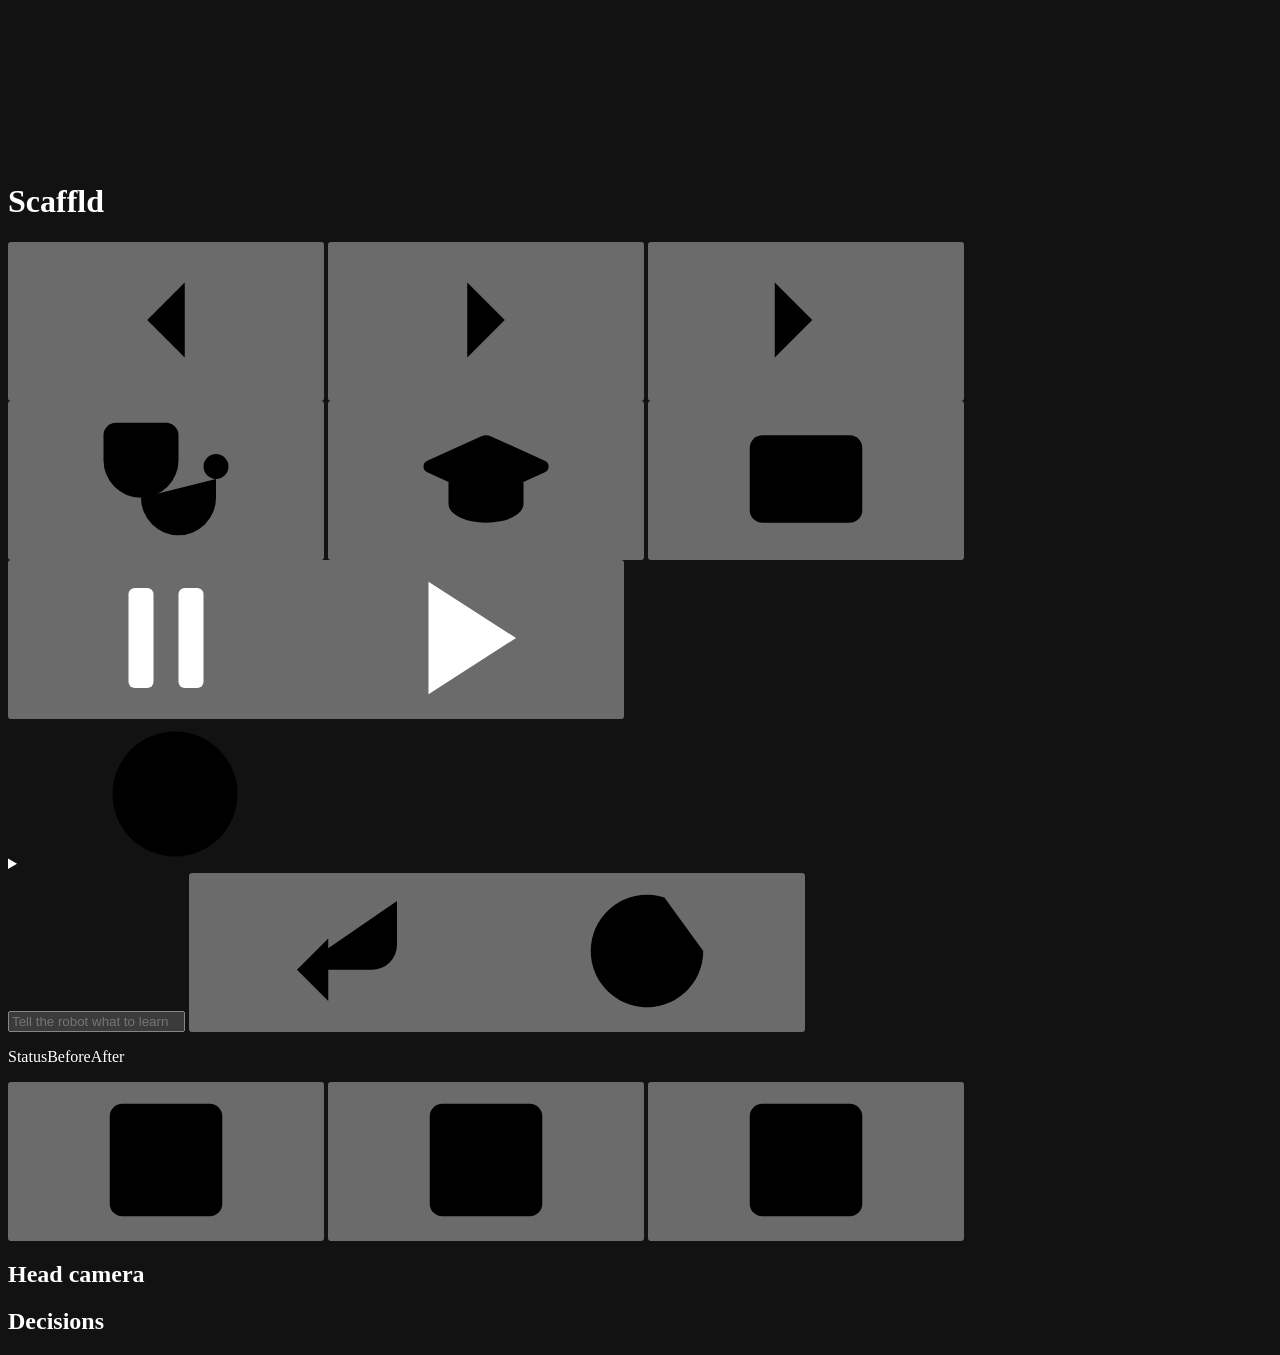
==== commit ca5b67da: "Merge phase-1 (#37, #40, #43) into ws5/results-strip" ====
--- a/isaacs_mom/orchestrator/dashboard/static/index.html
+++ b/isaacs_mom/orchestrator/dashboard/static/index.html
@@ -3,12 +3,12 @@
 <meta charset="utf-8">
 <meta name="viewport" content="width=device-width, initial-scale=1">
 <meta name="color-scheme" content="dark">
-<title>Isaac's Mom</title>
+<title>Scaffld</title>
 <link rel="stylesheet" href="/static/style.css">
 <body>
 <!-- Lucide (ISC licence, lucide.dev): chevron-left, chevron-right, chevron-last, stethoscope, graduation-cap, pause, play, chevron-down, corner-down-left, loader-circle; for the skills, move-left,
      move-right, arrow-up, arrow-down, rotate-ccw, rotate-cw, fold-horizontal, arrow-up-from-line, arrow-down-to-line and
-     eye; for the Results marks, arrow-up, arrow-down, x, check, triangle-alert and a filled dot; for a seed's switch,
+     eye; for the strip's marks, arrow-up, arrow-down, x, check, triangle-alert and a filled dot; for a seed's switch,
      panel-left, columns-2 and panel-right; info. Hand-drawn: i-move. -->
 <svg class="sprite" aria-hidden="true">
   <symbol id="i-prev" viewBox="0 0 24 24"><path d="m15 18-6-6 6-6"/></symbol>
@@ -46,7 +46,7 @@
 </svg>
 <header class="bar">
   <div class="top">
-    <h1>Isaac's Mom</h1>
+    <h1>Scaffld</h1>
     <details class="runs" id="runs" hidden>
       <summary><span class="sr">Run </span><span class="run-name" id="run-name"></span><svg class="i" aria-hidden="true"><use href="#i-choose"/></svg></summary>
       <div class="pop">
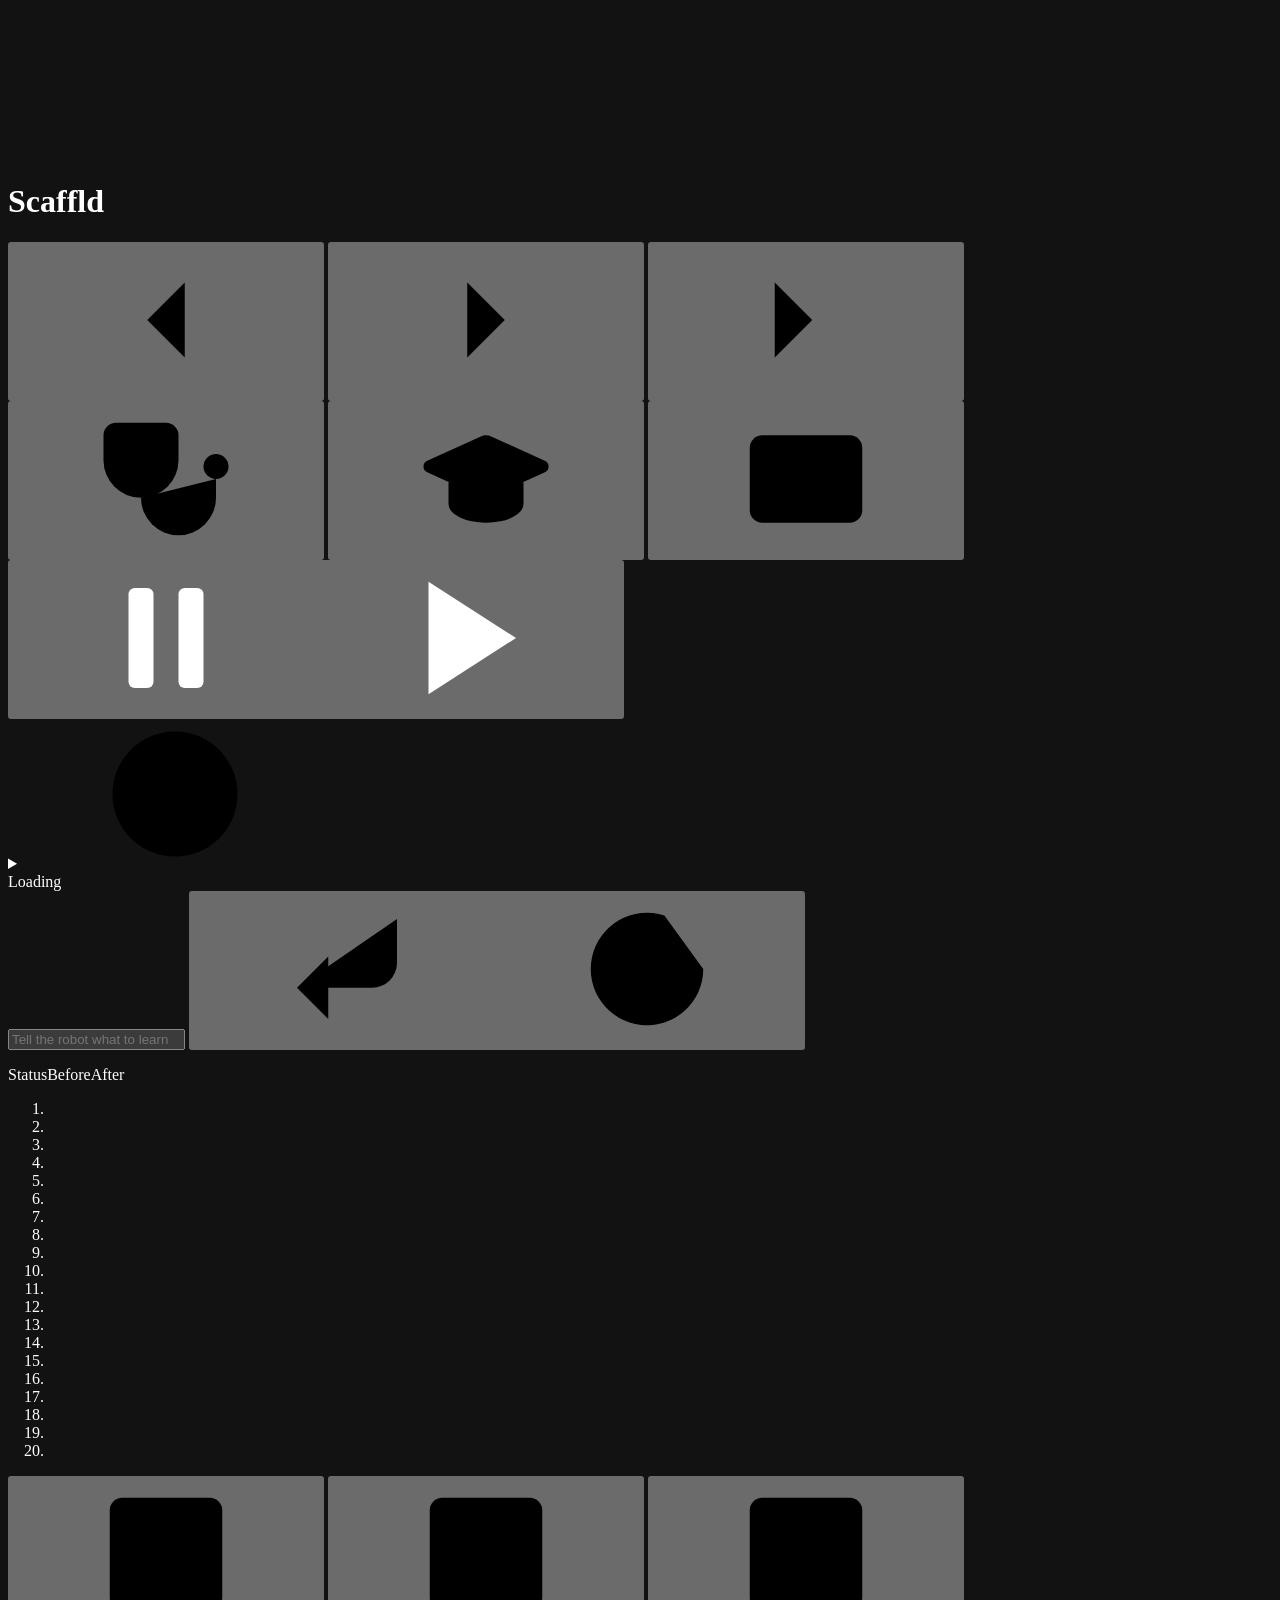
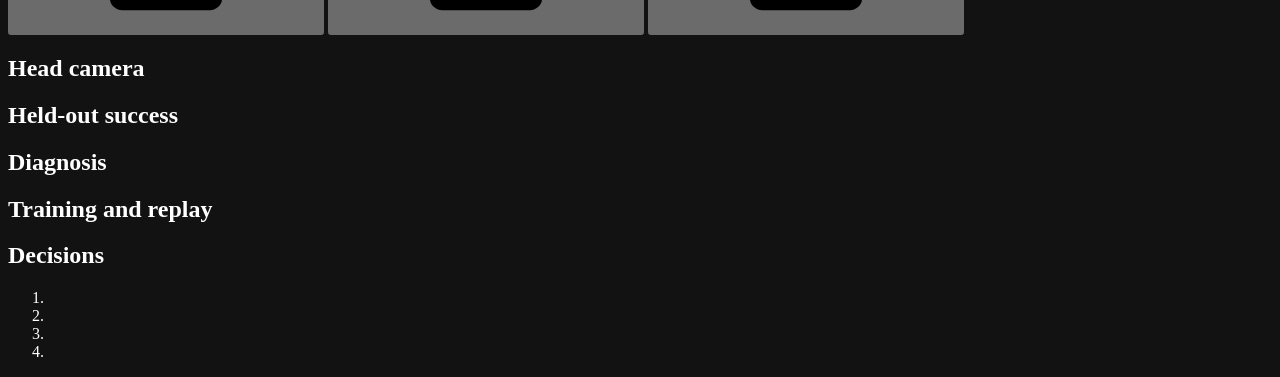
==== commit 76318e3f: "Skeletons: while a run is opened and its events replay, the control bar, the strip, the stage and th" ====
--- a/isaacs_mom/orchestrator/dashboard/static/index.html
+++ b/isaacs_mom/orchestrator/dashboard/static/index.html
@@ -122,7 +122,7 @@
   </div>
 </header>
 <div class="controlbar">
-  <div class="control" id="control"></div>
+  <div class="control" id="control"><span class="sr">Loading</span><span class="skel" aria-hidden="true" style="width:10rem"></span><span class="skel" aria-hidden="true" style="width:22rem"></span></div>
   <form class="teach" id="teach" novalidate>
     <span class="field">
       <input id="instruction" name="instruction" type="text" autocomplete="off" dir="auto" placeholder="Tell the robot what to learn" aria-label="Tell the robot what to learn" aria-describedby="teach-count">
@@ -134,7 +134,28 @@
 </div>
 <section class="results-strip" aria-label="Held-out seeds">
   <p class="labels" aria-hidden="true"><span class="status">Status</span><span>Before</span><span>After</span></p>
-  <ol class="columns" id="columns"></ol>
+  <ol class="columns" id="columns">
+    <li aria-hidden="true"><span class="skel-col"><span class="skel"></span><span class="skel"></span><span class="skel"></span></span></li>
+    <li aria-hidden="true"><span class="skel-col"><span class="skel"></span><span class="skel"></span><span class="skel"></span></span></li>
+    <li aria-hidden="true"><span class="skel-col"><span class="skel"></span><span class="skel"></span><span class="skel"></span></span></li>
+    <li aria-hidden="true"><span class="skel-col"><span class="skel"></span><span class="skel"></span><span class="skel"></span></span></li>
+    <li aria-hidden="true"><span class="skel-col"><span class="skel"></span><span class="skel"></span><span class="skel"></span></span></li>
+    <li aria-hidden="true"><span class="skel-col"><span class="skel"></span><span class="skel"></span><span class="skel"></span></span></li>
+    <li aria-hidden="true"><span class="skel-col"><span class="skel"></span><span class="skel"></span><span class="skel"></span></span></li>
+    <li aria-hidden="true"><span class="skel-col"><span class="skel"></span><span class="skel"></span><span class="skel"></span></span></li>
+    <li aria-hidden="true"><span class="skel-col"><span class="skel"></span><span class="skel"></span><span class="skel"></span></span></li>
+    <li aria-hidden="true"><span class="skel-col"><span class="skel"></span><span class="skel"></span><span class="skel"></span></span></li>
+    <li aria-hidden="true"><span class="skel-col"><span class="skel"></span><span class="skel"></span><span class="skel"></span></span></li>
+    <li aria-hidden="true"><span class="skel-col"><span class="skel"></span><span class="skel"></span><span class="skel"></span></span></li>
+    <li aria-hidden="true"><span class="skel-col"><span class="skel"></span><span class="skel"></span><span class="skel"></span></span></li>
+    <li aria-hidden="true"><span class="skel-col"><span class="skel"></span><span class="skel"></span><span class="skel"></span></span></li>
+    <li aria-hidden="true"><span class="skel-col"><span class="skel"></span><span class="skel"></span><span class="skel"></span></span></li>
+    <li aria-hidden="true"><span class="skel-col"><span class="skel"></span><span class="skel"></span><span class="skel"></span></span></li>
+    <li aria-hidden="true"><span class="skel-col"><span class="skel"></span><span class="skel"></span><span class="skel"></span></span></li>
+    <li aria-hidden="true"><span class="skel-col"><span class="skel"></span><span class="skel"></span><span class="skel"></span></span></li>
+    <li aria-hidden="true"><span class="skel-col"><span class="skel"></span><span class="skel"></span><span class="skel"></span></span></li>
+    <li aria-hidden="true"><span class="skel-col"><span class="skel"></span><span class="skel"></span><span class="skel"></span></span></li>
+  </ol>
   <div class="switch" id="sides" role="group" aria-label="Checkpoints shown in a seed">
     <button type="button" data-side="before" data-f="side:before" aria-pressed="false" aria-disabled="true" aria-label="Before" aria-description="Choose a seed to compare" data-tip="Choose a seed to compare"><svg class="i" aria-hidden="true"><use href="#i-before"/></svg></button>
     <button type="button" data-side="both" data-f="side:both" aria-pressed="false" aria-disabled="true" aria-label="Both" aria-description="Choose a seed to compare" data-tip="Choose a seed to compare"><svg class="i" aria-hidden="true"><use href="#i-both"/></svg></button>
@@ -147,17 +168,22 @@
   <section class="panel results" id="results" aria-label="Held-out seed"></section>
   <section class="panel col camera">
     <header><h2>Head camera</h2></header>
-    <div class="stage" id="stage"></div>
+    <div class="stage" id="stage"><div class="frame" aria-hidden="true"><div class="cell"><div class="shot"><span class="skel"></span></div></div></div><div class="foot" aria-hidden="true"><span class="skel" style="width:24rem"></span></div></div>
     <ol class="strip" id="strip" aria-label="Recent head-camera frames"></ol>
   </section>
   <div class="col side" id="side" tabindex="0" role="region" aria-label="Results and diagnosis">
-    <section class="panel" id="p-rounds"></section>
-    <section class="panel" id="p-diagnosis"></section>
-    <section class="panel" id="p-training"></section>
+    <section class="panel" id="p-rounds"><header><h2>Held-out success</h2></header><div class="body stack" aria-hidden="true"><span class="skel" style="width:7rem;height:var(--t-fig)"></span><span class="skel" style="width:10rem"></span></div></section>
+    <section class="panel" id="p-diagnosis"><header><h2>Diagnosis</h2></header><div class="body stack" aria-hidden="true"><span class="skel" style="width:70%"></span><span class="skel" style="width:90%"></span><span class="skel" style="width:50%"></span></div></section>
+    <section class="panel" id="p-training"><header><h2>Training and replay</h2></header><div class="body stack" aria-hidden="true"><span class="skel" style="width:80%"></span><span class="skel" style="width:45%"></span></div></section>
   </div>
   <section class="panel col decisions">
     <header><h2>Decisions</h2><span id="chip-log"></span></header>
-    <ol class="log" id="log" tabindex="0" aria-label="Decision log"></ol>
+    <ol class="log" id="log" tabindex="0" aria-label="Decision log">
+    <li aria-hidden="true"><span></span><span class="stack"><span class="skel" style="width:6rem"></span><span class="skel" style="width:85%"></span></span></li>
+    <li aria-hidden="true"><span></span><span class="stack"><span class="skel" style="width:6rem"></span><span class="skel" style="width:85%"></span></span></li>
+    <li aria-hidden="true"><span></span><span class="stack"><span class="skel" style="width:6rem"></span><span class="skel" style="width:85%"></span></span></li>
+    <li aria-hidden="true"><span></span><span class="stack"><span class="skel" style="width:6rem"></span><span class="skel" style="width:85%"></span></span></li>
+    </ol>
   </section>
 </main>
 <footer class="models" id="models" aria-label="Where models run"></footer>
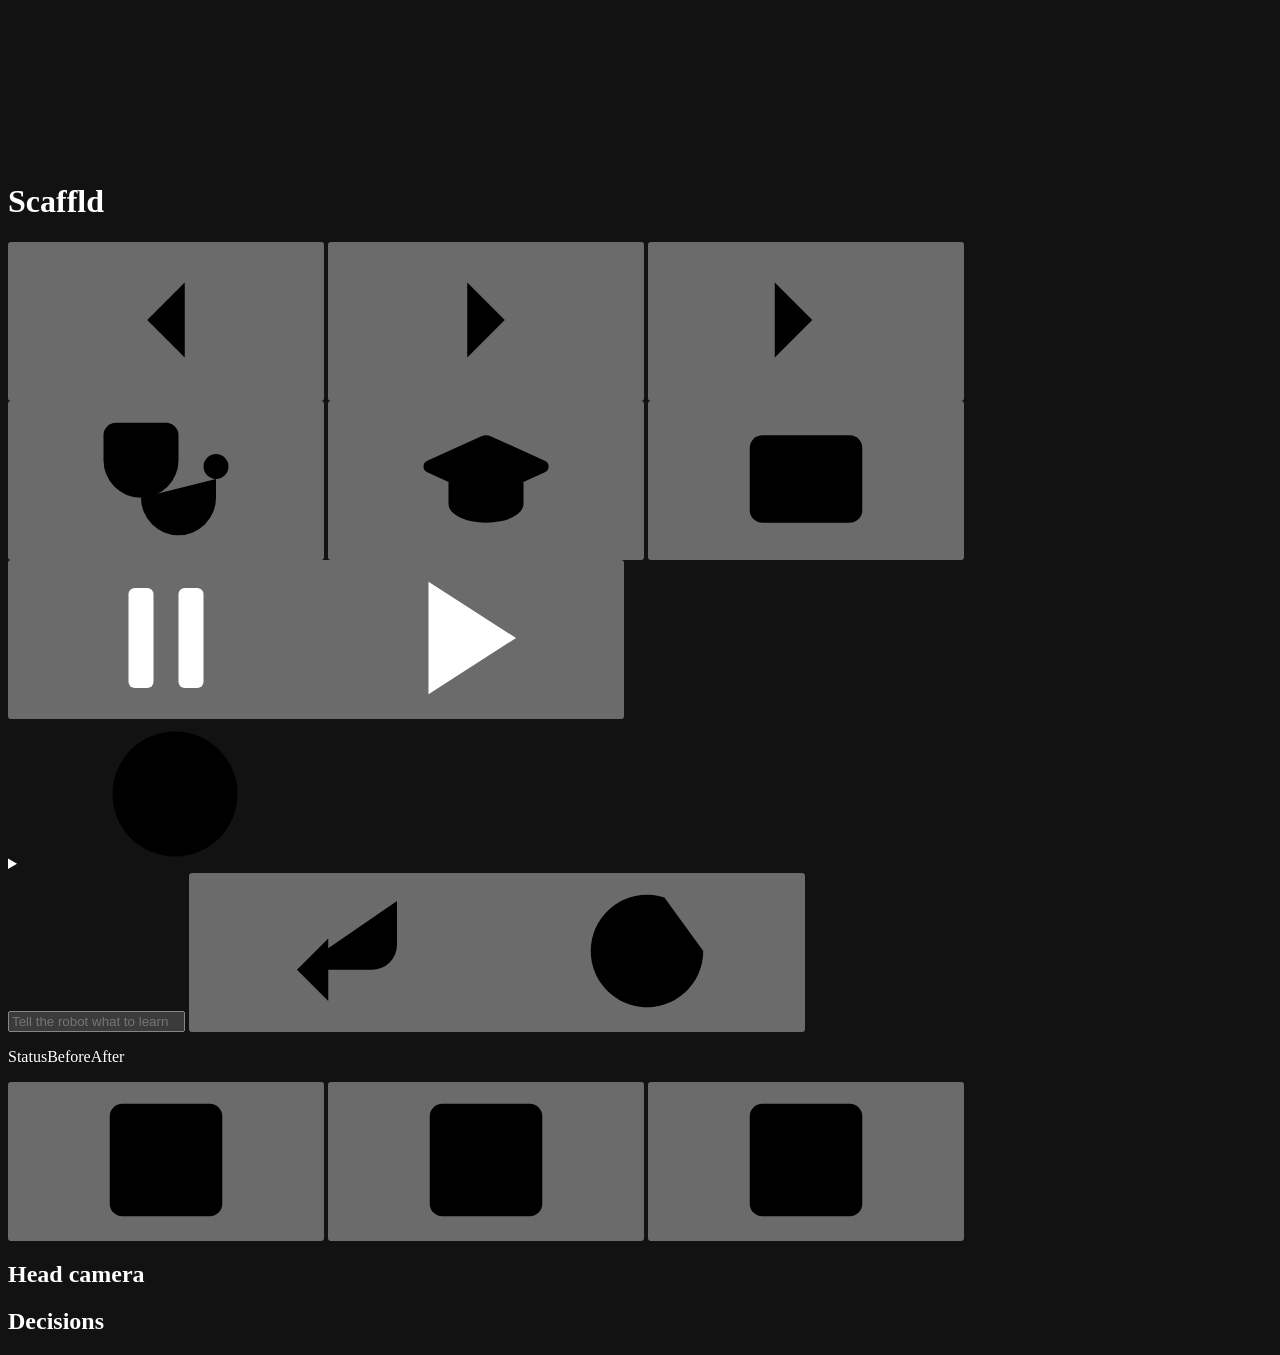
==== commit 48f6cbc7: "Merge phase-1 (#45) into ws1/loop-on-spec, keeping #45's --instruction key check and --spec; the loo" ====
--- a/isaacs_mom/orchestrator/dashboard/static/index.html
+++ b/isaacs_mom/orchestrator/dashboard/static/index.html
@@ -122,7 +122,7 @@
   </div>
 </header>
 <div class="controlbar">
-  <div class="control" id="control"><span class="sr">Loading</span><span class="skel" aria-hidden="true" style="width:10rem"></span><span class="skel" aria-hidden="true" style="width:22rem"></span></div>
+  <div class="control" id="control"></div>
   <form class="teach" id="teach" novalidate>
     <span class="field">
       <input id="instruction" name="instruction" type="text" autocomplete="off" dir="auto" placeholder="Tell the robot what to learn" aria-label="Tell the robot what to learn" aria-describedby="teach-count">
@@ -134,28 +134,7 @@
 </div>
 <section class="results-strip" aria-label="Held-out seeds">
   <p class="labels" aria-hidden="true"><span class="status">Status</span><span>Before</span><span>After</span></p>
-  <ol class="columns" id="columns">
-    <li aria-hidden="true"><span class="skel-col"><span class="skel"></span><span class="skel"></span><span class="skel"></span></span></li>
-    <li aria-hidden="true"><span class="skel-col"><span class="skel"></span><span class="skel"></span><span class="skel"></span></span></li>
-    <li aria-hidden="true"><span class="skel-col"><span class="skel"></span><span class="skel"></span><span class="skel"></span></span></li>
-    <li aria-hidden="true"><span class="skel-col"><span class="skel"></span><span class="skel"></span><span class="skel"></span></span></li>
-    <li aria-hidden="true"><span class="skel-col"><span class="skel"></span><span class="skel"></span><span class="skel"></span></span></li>
-    <li aria-hidden="true"><span class="skel-col"><span class="skel"></span><span class="skel"></span><span class="skel"></span></span></li>
-    <li aria-hidden="true"><span class="skel-col"><span class="skel"></span><span class="skel"></span><span class="skel"></span></span></li>
-    <li aria-hidden="true"><span class="skel-col"><span class="skel"></span><span class="skel"></span><span class="skel"></span></span></li>
-    <li aria-hidden="true"><span class="skel-col"><span class="skel"></span><span class="skel"></span><span class="skel"></span></span></li>
-    <li aria-hidden="true"><span class="skel-col"><span class="skel"></span><span class="skel"></span><span class="skel"></span></span></li>
-    <li aria-hidden="true"><span class="skel-col"><span class="skel"></span><span class="skel"></span><span class="skel"></span></span></li>
-    <li aria-hidden="true"><span class="skel-col"><span class="skel"></span><span class="skel"></span><span class="skel"></span></span></li>
-    <li aria-hidden="true"><span class="skel-col"><span class="skel"></span><span class="skel"></span><span class="skel"></span></span></li>
-    <li aria-hidden="true"><span class="skel-col"><span class="skel"></span><span class="skel"></span><span class="skel"></span></span></li>
-    <li aria-hidden="true"><span class="skel-col"><span class="skel"></span><span class="skel"></span><span class="skel"></span></span></li>
-    <li aria-hidden="true"><span class="skel-col"><span class="skel"></span><span class="skel"></span><span class="skel"></span></span></li>
-    <li aria-hidden="true"><span class="skel-col"><span class="skel"></span><span class="skel"></span><span class="skel"></span></span></li>
-    <li aria-hidden="true"><span class="skel-col"><span class="skel"></span><span class="skel"></span><span class="skel"></span></span></li>
-    <li aria-hidden="true"><span class="skel-col"><span class="skel"></span><span class="skel"></span><span class="skel"></span></span></li>
-    <li aria-hidden="true"><span class="skel-col"><span class="skel"></span><span class="skel"></span><span class="skel"></span></span></li>
-  </ol>
+  <ol class="columns" id="columns"></ol>
   <div class="switch" id="sides" role="group" aria-label="Checkpoints shown in a seed">
     <button type="button" data-side="before" data-f="side:before" aria-pressed="false" aria-disabled="true" aria-label="Before" aria-description="Choose a seed to compare" data-tip="Choose a seed to compare"><svg class="i" aria-hidden="true"><use href="#i-before"/></svg></button>
     <button type="button" data-side="both" data-f="side:both" aria-pressed="false" aria-disabled="true" aria-label="Both" aria-description="Choose a seed to compare" data-tip="Choose a seed to compare"><svg class="i" aria-hidden="true"><use href="#i-both"/></svg></button>
@@ -168,22 +147,17 @@
   <section class="panel results" id="results" aria-label="Held-out seed"></section>
   <section class="panel col camera">
     <header><h2>Head camera</h2></header>
-    <div class="stage" id="stage"><div class="frame" aria-hidden="true"><div class="cell"><div class="shot"><span class="skel"></span></div></div></div><div class="foot" aria-hidden="true"><span class="skel" style="width:24rem"></span></div></div>
+    <div class="stage" id="stage"></div>
     <ol class="strip" id="strip" aria-label="Recent head-camera frames"></ol>
   </section>
   <div class="col side" id="side" tabindex="0" role="region" aria-label="Results and diagnosis">
-    <section class="panel" id="p-rounds"><header><h2>Held-out success</h2></header><div class="body stack" aria-hidden="true"><span class="skel" style="width:7rem;height:var(--t-fig)"></span><span class="skel" style="width:10rem"></span></div></section>
-    <section class="panel" id="p-diagnosis"><header><h2>Diagnosis</h2></header><div class="body stack" aria-hidden="true"><span class="skel" style="width:70%"></span><span class="skel" style="width:90%"></span><span class="skel" style="width:50%"></span></div></section>
-    <section class="panel" id="p-training"><header><h2>Training and replay</h2></header><div class="body stack" aria-hidden="true"><span class="skel" style="width:80%"></span><span class="skel" style="width:45%"></span></div></section>
+    <section class="panel" id="p-rounds"></section>
+    <section class="panel" id="p-diagnosis"></section>
+    <section class="panel" id="p-training"></section>
   </div>
   <section class="panel col decisions">
     <header><h2>Decisions</h2><span id="chip-log"></span></header>
-    <ol class="log" id="log" tabindex="0" aria-label="Decision log">
-    <li aria-hidden="true"><span></span><span class="stack"><span class="skel" style="width:6rem"></span><span class="skel" style="width:85%"></span></span></li>
-    <li aria-hidden="true"><span></span><span class="stack"><span class="skel" style="width:6rem"></span><span class="skel" style="width:85%"></span></span></li>
-    <li aria-hidden="true"><span></span><span class="stack"><span class="skel" style="width:6rem"></span><span class="skel" style="width:85%"></span></span></li>
-    <li aria-hidden="true"><span></span><span class="stack"><span class="skel" style="width:6rem"></span><span class="skel" style="width:85%"></span></span></li>
-    </ol>
+    <ol class="log" id="log" tabindex="0" aria-label="Decision log"></ol>
   </section>
 </main>
 <footer class="models" id="models" aria-label="Where models run"></footer>
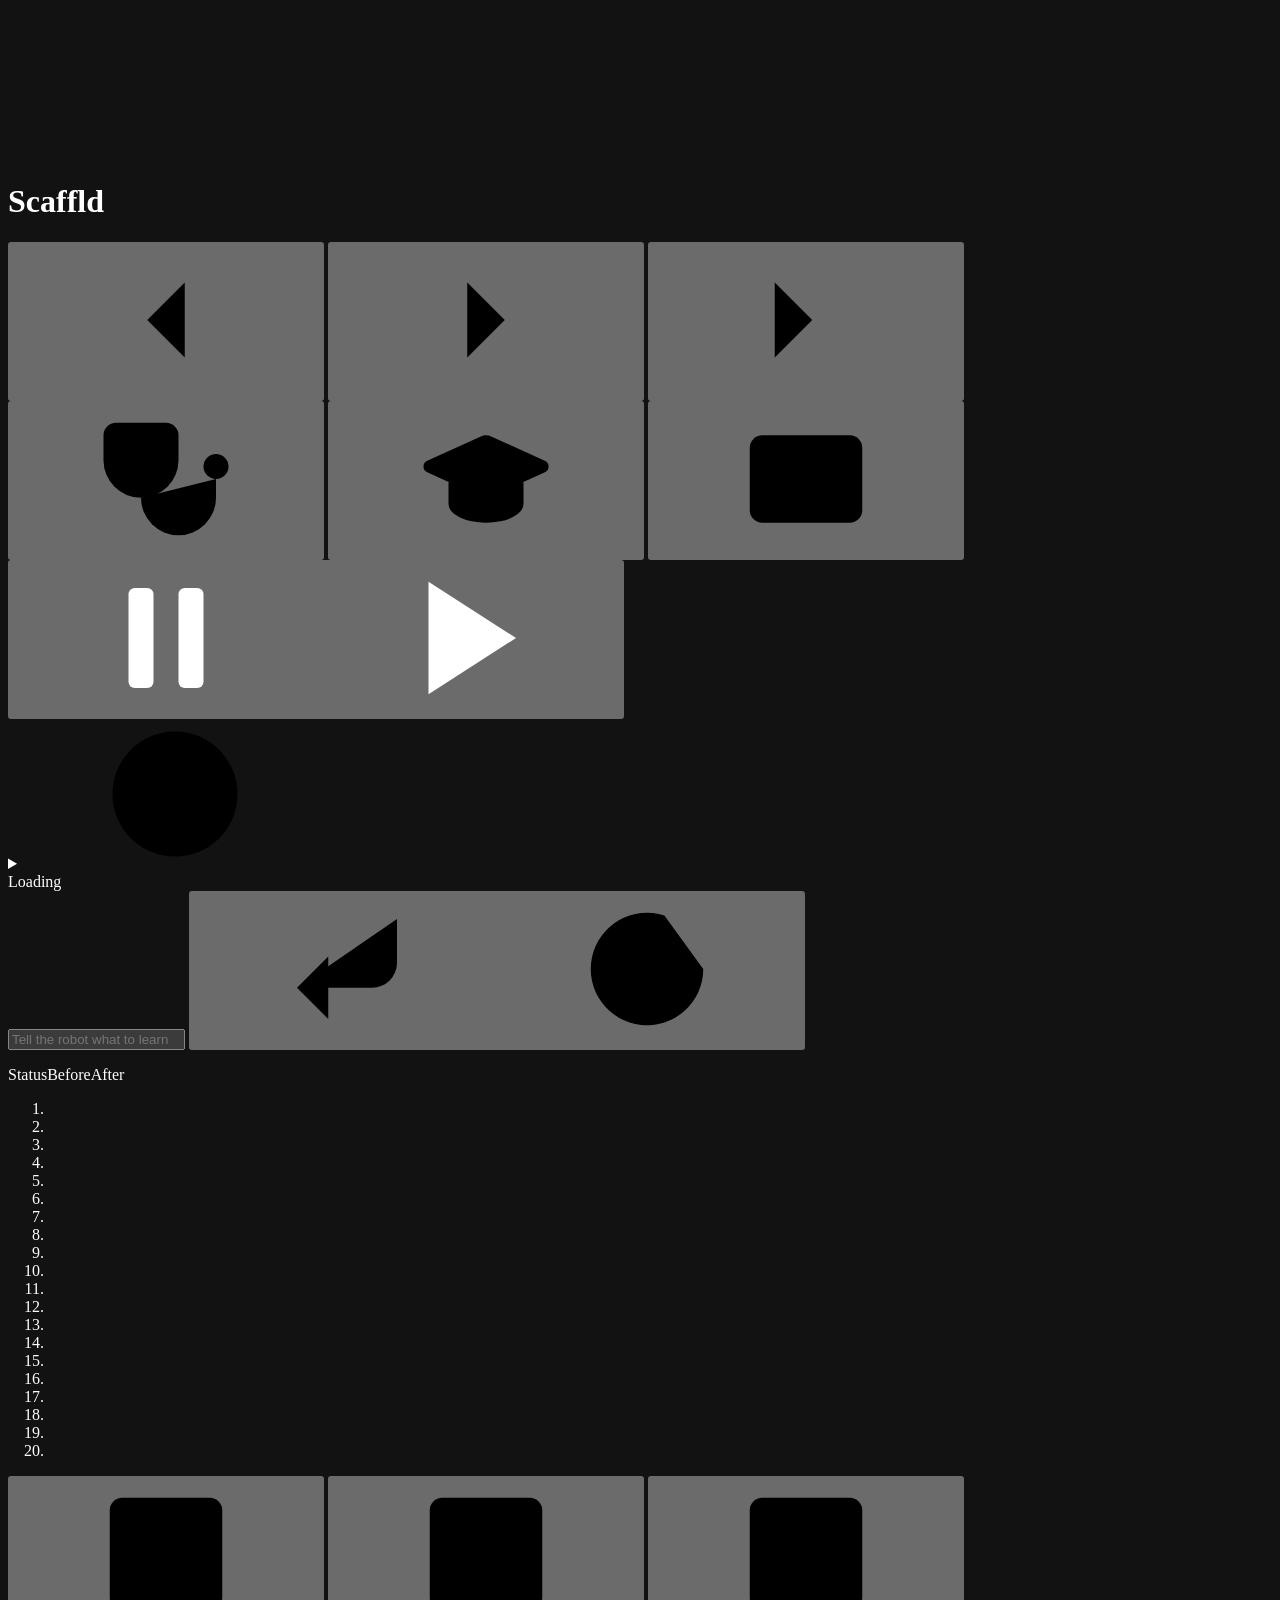
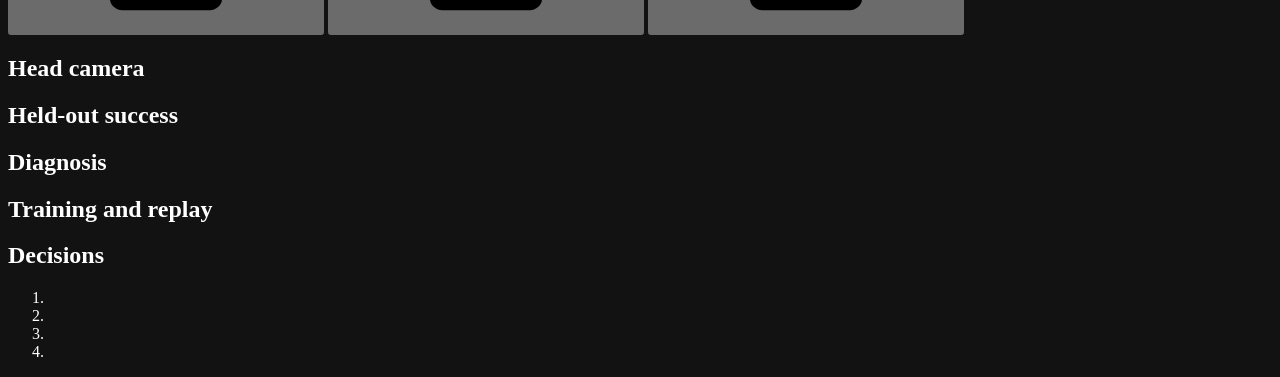
==== commit 227d042c: "Merge phase-1 (#52) into ws1/loop-on-spec: then_loop takes the loop's trainer, which now reports fin" ====
--- a/isaacs_mom/orchestrator/dashboard/static/index.html
+++ b/isaacs_mom/orchestrator/dashboard/static/index.html
@@ -122,7 +122,7 @@
   </div>
 </header>
 <div class="controlbar">
-  <div class="control" id="control"></div>
+  <div class="control" id="control"><span class="sr">Loading</span><span class="skel" aria-hidden="true" style="width:10rem"></span><span class="skel" aria-hidden="true" style="width:22rem"></span></div>
   <form class="teach" id="teach" novalidate>
     <span class="field">
       <input id="instruction" name="instruction" type="text" autocomplete="off" dir="auto" placeholder="Tell the robot what to learn" aria-label="Tell the robot what to learn" aria-describedby="teach-count">
@@ -134,7 +134,28 @@
 </div>
 <section class="results-strip" aria-label="Held-out seeds">
   <p class="labels" aria-hidden="true"><span class="status">Status</span><span>Before</span><span>After</span></p>
-  <ol class="columns" id="columns"></ol>
+  <ol class="columns" id="columns">
+    <li aria-hidden="true"><span class="skel-col"><span class="skel"></span><span class="skel"></span><span class="skel"></span></span></li>
+    <li aria-hidden="true"><span class="skel-col"><span class="skel"></span><span class="skel"></span><span class="skel"></span></span></li>
+    <li aria-hidden="true"><span class="skel-col"><span class="skel"></span><span class="skel"></span><span class="skel"></span></span></li>
+    <li aria-hidden="true"><span class="skel-col"><span class="skel"></span><span class="skel"></span><span class="skel"></span></span></li>
+    <li aria-hidden="true"><span class="skel-col"><span class="skel"></span><span class="skel"></span><span class="skel"></span></span></li>
+    <li aria-hidden="true"><span class="skel-col"><span class="skel"></span><span class="skel"></span><span class="skel"></span></span></li>
+    <li aria-hidden="true"><span class="skel-col"><span class="skel"></span><span class="skel"></span><span class="skel"></span></span></li>
+    <li aria-hidden="true"><span class="skel-col"><span class="skel"></span><span class="skel"></span><span class="skel"></span></span></li>
+    <li aria-hidden="true"><span class="skel-col"><span class="skel"></span><span class="skel"></span><span class="skel"></span></span></li>
+    <li aria-hidden="true"><span class="skel-col"><span class="skel"></span><span class="skel"></span><span class="skel"></span></span></li>
+    <li aria-hidden="true"><span class="skel-col"><span class="skel"></span><span class="skel"></span><span class="skel"></span></span></li>
+    <li aria-hidden="true"><span class="skel-col"><span class="skel"></span><span class="skel"></span><span class="skel"></span></span></li>
+    <li aria-hidden="true"><span class="skel-col"><span class="skel"></span><span class="skel"></span><span class="skel"></span></span></li>
+    <li aria-hidden="true"><span class="skel-col"><span class="skel"></span><span class="skel"></span><span class="skel"></span></span></li>
+    <li aria-hidden="true"><span class="skel-col"><span class="skel"></span><span class="skel"></span><span class="skel"></span></span></li>
+    <li aria-hidden="true"><span class="skel-col"><span class="skel"></span><span class="skel"></span><span class="skel"></span></span></li>
+    <li aria-hidden="true"><span class="skel-col"><span class="skel"></span><span class="skel"></span><span class="skel"></span></span></li>
+    <li aria-hidden="true"><span class="skel-col"><span class="skel"></span><span class="skel"></span><span class="skel"></span></span></li>
+    <li aria-hidden="true"><span class="skel-col"><span class="skel"></span><span class="skel"></span><span class="skel"></span></span></li>
+    <li aria-hidden="true"><span class="skel-col"><span class="skel"></span><span class="skel"></span><span class="skel"></span></span></li>
+  </ol>
   <div class="switch" id="sides" role="group" aria-label="Checkpoints shown in a seed">
     <button type="button" data-side="before" data-f="side:before" aria-pressed="false" aria-disabled="true" aria-label="Before" aria-description="Choose a seed to compare" data-tip="Choose a seed to compare"><svg class="i" aria-hidden="true"><use href="#i-before"/></svg></button>
     <button type="button" data-side="both" data-f="side:both" aria-pressed="false" aria-disabled="true" aria-label="Both" aria-description="Choose a seed to compare" data-tip="Choose a seed to compare"><svg class="i" aria-hidden="true"><use href="#i-both"/></svg></button>
@@ -147,17 +168,22 @@
   <section class="panel results" id="results" aria-label="Held-out seed"></section>
   <section class="panel col camera">
     <header><h2>Head camera</h2></header>
-    <div class="stage" id="stage"></div>
+    <div class="stage" id="stage"><div class="frame" aria-hidden="true"><div class="cell"><div class="shot"><span class="skel"></span></div></div></div><div class="foot" aria-hidden="true"><span class="skel" style="width:24rem"></span></div></div>
     <ol class="strip" id="strip" aria-label="Recent head-camera frames"></ol>
   </section>
   <div class="col side" id="side" tabindex="0" role="region" aria-label="Results and diagnosis">
-    <section class="panel" id="p-rounds"></section>
-    <section class="panel" id="p-diagnosis"></section>
-    <section class="panel" id="p-training"></section>
+    <section class="panel" id="p-rounds"><header><h2>Held-out success</h2></header><div class="body stack" aria-hidden="true"><span class="skel" style="width:7rem;height:var(--t-fig)"></span><span class="skel" style="width:10rem"></span></div></section>
+    <section class="panel" id="p-diagnosis"><header><h2>Diagnosis</h2></header><div class="body stack" aria-hidden="true"><span class="skel" style="width:70%"></span><span class="skel" style="width:90%"></span><span class="skel" style="width:50%"></span></div></section>
+    <section class="panel" id="p-training"><header><h2>Training and replay</h2></header><div class="body stack" aria-hidden="true"><span class="skel" style="width:80%"></span><span class="skel" style="width:45%"></span></div></section>
   </div>
   <section class="panel col decisions">
     <header><h2>Decisions</h2><span id="chip-log"></span></header>
-    <ol class="log" id="log" tabindex="0" aria-label="Decision log"></ol>
+    <ol class="log" id="log" tabindex="0" aria-label="Decision log">
+    <li aria-hidden="true"><span></span><span class="stack"><span class="skel" style="width:6rem"></span><span class="skel" style="width:85%"></span></span></li>
+    <li aria-hidden="true"><span></span><span class="stack"><span class="skel" style="width:6rem"></span><span class="skel" style="width:85%"></span></span></li>
+    <li aria-hidden="true"><span></span><span class="stack"><span class="skel" style="width:6rem"></span><span class="skel" style="width:85%"></span></span></li>
+    <li aria-hidden="true"><span></span><span class="stack"><span class="skel" style="width:6rem"></span><span class="skel" style="width:85%"></span></span></li>
+    </ol>
   </section>
 </main>
 <footer class="models" id="models" aria-label="Where models run"></footer>
